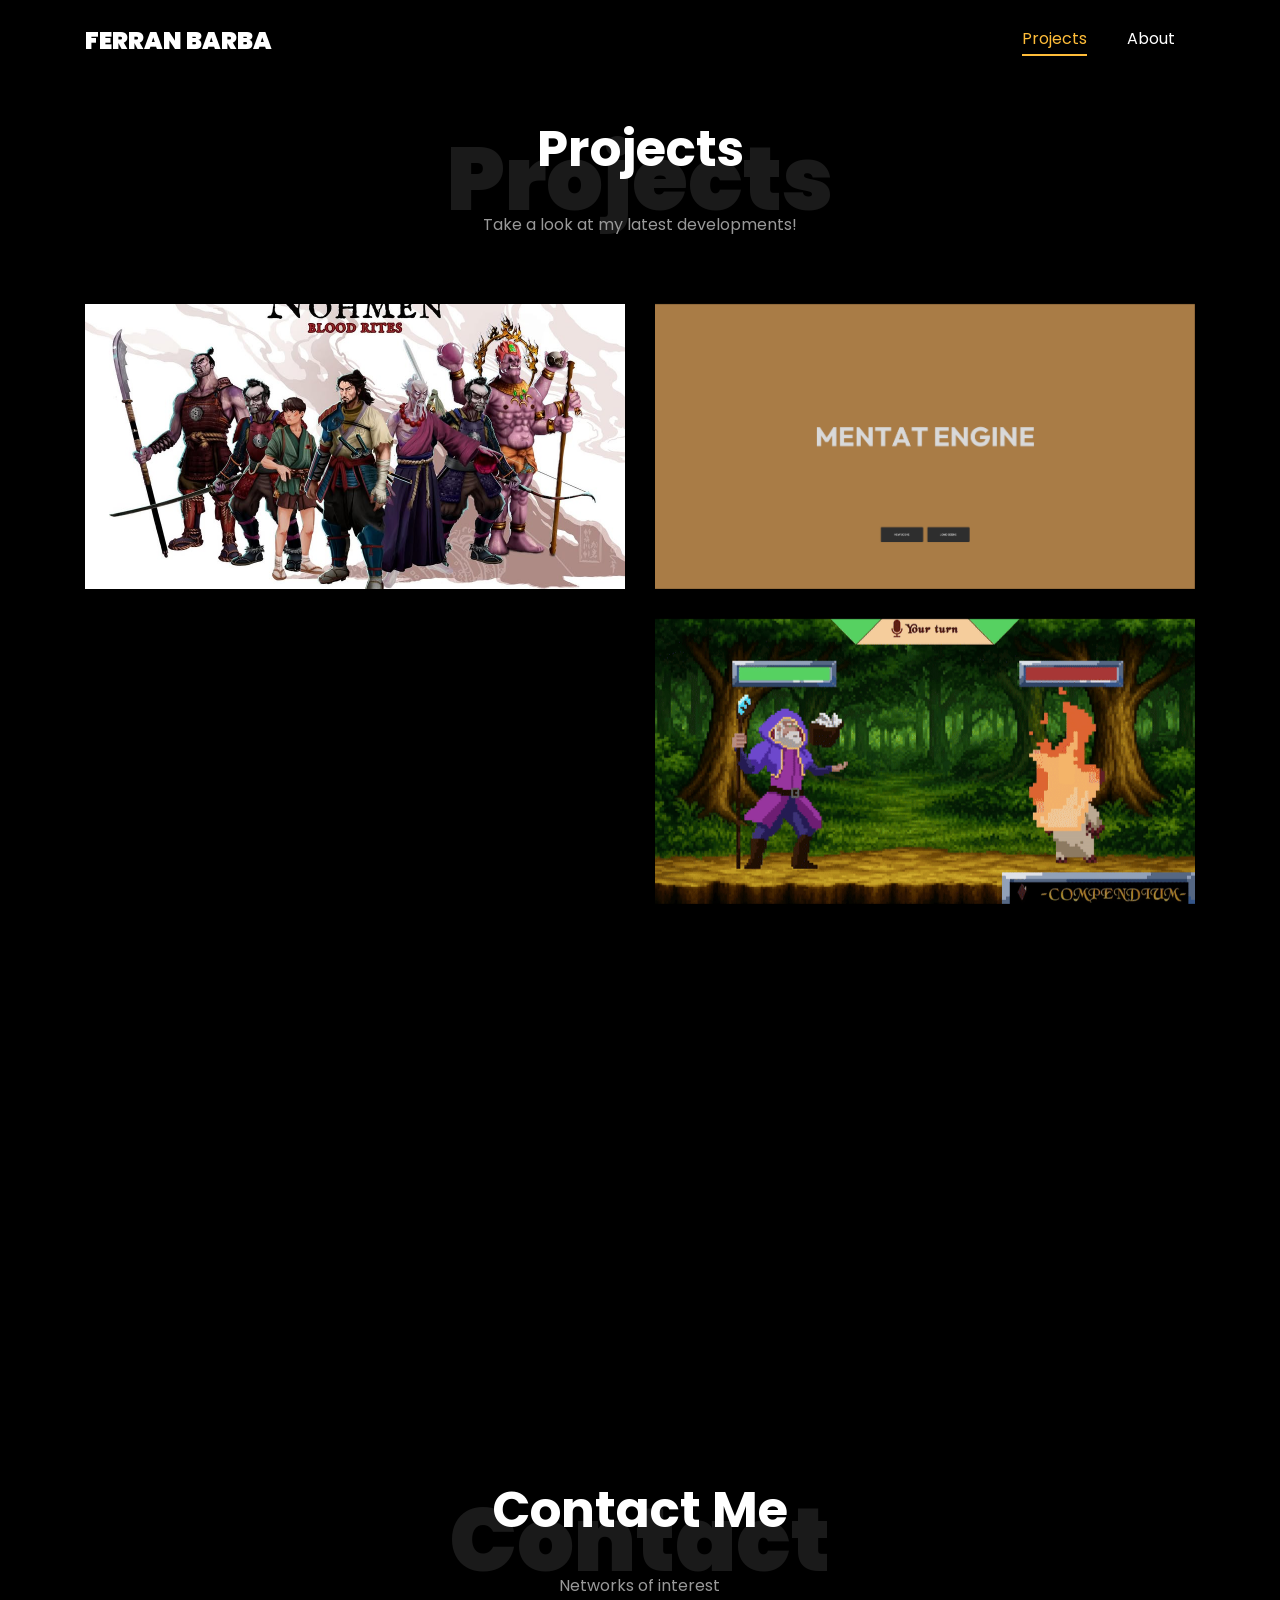
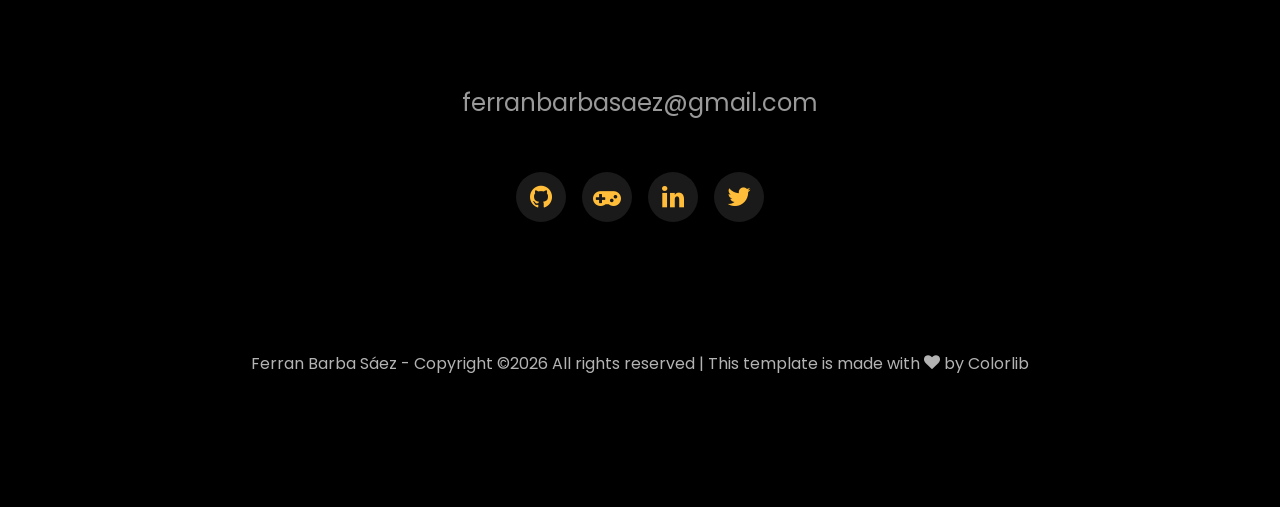
==== index.html @ de41186c "Updates based on feedbackl" ====
<!DOCTYPE html>
<html lang="en">
  <head>
    <title>Ferran Barba Porfolio</title>
    <meta charset="utf-8">
    <meta name="viewport" content="width=device-width, initial-scale=1, shrink-to-fit=no">
    
    <link href="https://fonts.googleapis.com/css?family=Poppins:100,200,300,400,500,600,700,800,900" rel="stylesheet">

    <link rel="stylesheet" href="css/open-iconic-bootstrap.min.css">
    <link rel="stylesheet" href="css/animate.css">
    
    <link rel="stylesheet" href="css/owl.carousel.min.css">
    <link rel="stylesheet" href="css/owl.theme.default.min.css">
    <link rel="stylesheet" href="css/magnific-popup.css">

    <link rel="stylesheet" href="css/aos.css">

    <link rel="stylesheet" href="css/ionicons.min.css">
    
    <link rel="stylesheet" href="css/flaticon.css">
    <link rel="stylesheet" href="css/icomoon.css">
    <link rel="stylesheet" href="css/style.css">
  </head>
  <body data-spy="scroll" data-target=".site-navbar-target" data-offset="300">
	  
	  
    <nav class="navbar navbar-expand-lg navbar-dark ftco_navbar ftco-navbar-light site-navbar-target" id="ftco-navbar">
	    <div class="container">
	      <a class="navbar-brand" href="index.html">Ferran  Barba</a>
	      <button class="navbar-toggler js-fh5co-nav-toggle fh5co-nav-toggle" type="button" data-toggle="collapse" data-target="#ftco-nav" aria-controls="ftco-nav" aria-expanded="false" aria-label="Toggle navigation">
	        <span class="oi oi-menu"></span> Menu
	      </button>

	      <div class="collapse navbar-collapse" id="ftco-nav">
	        <ul class="navbar-nav nav ml-auto">
				<li class="nav-item"><a href="#projects-section" class="nav-link"><span>Projects</span></a></li>
				<li class="nav-item"><a href="about.html" class="nav-link"><span>About</span></a></li>
	        </ul>
	      </div>
	    </div>
	  </nav>

    <section class="ftco-section ftco-project" id="projects-section">
    	<div class="container">
    		<div class="row justify-content-center pb-5">
          <div class="col-md-12 heading-section text-center ftco-animate">
          	<h1 class="big big-2">Projects</h1>
            <h2 class="mb-4">Projects</h2>
            <p>Take a look at my latest developments!</p>
          </div>
        </div>
    		<div class="row">
    			<div class="col-md-6">
    				<div class="project img ftco-animate d-flex justify-content-center align-items-center" style="background-image: url(images/nohmen_1.jpg);">
    					<div class="overlay"></div>
	    				<div class="text text-center p-4">
	    					<h2><a href="#" style="color: #fff; font-size: 48px;" data-toggle="modal" data-target="#modalNohmen">Nohmen:</br> Blood Rites</a></h2>
	    					<span>Action and puzzle game in Unreal Engine 5</span>
							<br>
	    					<span>COMING SOON</span>
	    				</div>
    				</div>
  				</div>
  				<div class="col-md-6">
    				<div class="project img ftco-animate d-flex justify-content-center align-items-center" style="background-image: url(images/me_1.png);">
    					<div class="overlay"></div>
	    				<div class="text text-center p-4">
	    					<h2><a href="#" style="color: #fff; font-size: 48px;" data-toggle="modal" data-target="#modalMentat">MentatEngine</a></h2>
	    					<span>Self-made Engine with OpenGL backend</span>
							<br>
	    					<span>COMING SOON</span>
	    				</div>
    				</div>
  				</div>

    			<div class="col-md-6">
    				<div class="project img ftco-animate d-flex justify-content-center align-items-center" style="background-image: url(images/Railgun_1.gif);">
    					<div class="overlay"></div>
	    				<div class="text text-center p-4">
	    					<h2><a href="#" style="color: #fff; font-size: 48px;" data-toggle="modal" data-target="#modalRailgun">Railgun Defender: Aegis</a></h2>
	    					<span>Bullet Hell meets Tower Defense in Space!</span>
							<br>
	    					<span>PLAY NOW ON ITCH.io</span>
	    				</div>
    				</div>
  				</div>
  				<div class="col-md-6">
    				<div class="project img ftco-animate d-flex justify-content-center align-items-center" style="background-image: url(images/Compendium_1.gif);">
    					<div class="overlay"></div>
	    				<div class="text text-center p-4">
	    					<h2><a href="#" style="color: #fff; font-size: 48px;" data-toggle="modal" data-target="#modalCompendium">Compendium</a></h2>
	    					<span>Use your voice to cast spells and win!</span>
							<br>
	    					<span>PLAY NOW ON ITCH.io</span>
	    				</div>
    				</div>
  				</div>
				<div class="col-md-6">
    				<div class="project img ftco-animate d-flex justify-content-center align-items-center" style="background-image: url(images/jimbo_1.gif);">
    					<div class="overlay"></div>
	    				<div class="text text-center p-4">
	    					<h2><a href="#" style="color: #fff; font-size: 48px;" data-toggle="modal" data-target="#modalJimbo">Jimbo Delta Tower</a></h2>
	    					<span>3D puzzle-platformer where you need to reach peak!</span>
							<br>
	    					<span>DOWNLOAD NOW</span>
	    				</div>
    				</div>
  				</div>
    		</div>
    	</div>


		<!-- NOHMEN BLOOD RITES -->
		<div class="modal fade" id="modalNohmen" tabindex="-1" role="dialog" aria-hidden="true">
			<div class="modal-dialog modal-dialog-centered modal-xl" role="document">
				<div class="modal-content" style="background-color: #1a1a1a; color: #fff; border: 1px solid #333;">
				<div class="modal-header" style="border-bottom: 1px solid #333;">
					<h5 class="modal-title" style="color: #fff;">Nohmen: Blood Rites</h5>
					<button type="button" class="close" data-dismiss="modal" aria-label="Close" style="color: #fff;">
					<span aria-hidden="true">&times;</span>
					</button>
				</div>
				<div class="modal-body">
					<div class="text-center">
						<iframe width="560" height="315" src="https://www.youtube.com/embed/F_aint-4KXc?si=CftLZbUdaMMpxYk-" 
							title="YouTube video player" frameborder="0" allow="accelerometer; autoplay; clipboard-write; 
							encrypted-media; gyroscope; picture-in-picture; web-share" referrerpolicy="strict-origin-when-cross-origin" 
							allowfullscreen>
						</iframe>
					</div>

					<!-- Contenido personalizado del proyecto -->
					<p>Aquí puedes escribir la descripción detallada de tu proyecto.</p>
					<ul>
					<li><strong>Tecnologías:</strong> Unity, C#, Blender</li>
					<li><strong>Duración:</strong> 2 semanas</li>
					</ul>
				</div>
				<div class="modal-footer" style="border-top: 1px solid #333;">
					<a href="#" target="_blank" class="btn btn-primary">Coming to Steam soon!</a>
					<!-- <button type="button" class="btn btn-secondary" data-dismiss="modal">Close</button> -->
				</div>
				</div>
			</div>
		</div>
		<!-- MENTAT ENGINE -->
		<div class="modal fade" id="modalMentat" tabindex="-1" role="dialog" aria-hidden="true">
			<div class="modal-dialog modal-dialog-centered modal-xl" role="document">
				<div class="modal-content" style="background-color: #1a1a1a; color: #fff; border: 1px solid #333;">
				<div class="modal-header" style="border-bottom: 1px solid #333;">
					<h5 class="modal-title" style="color: #fff;">Mentat Engine</h5>
					<button type="button" class="close" data-dismiss="modal" aria-label="Close" style="color: #fff;">
					<span aria-hidden="true">&times;</span>
					</button>
				</div>
				<div class="modal-body">

					<!-- Contenido personalizado del proyecto -->
					<p>Aquí puedes escribir la descripción detallada de tu proyecto.</p>
					<ul>
					<li><strong>Tecnologías:</strong> Unity, C#, Blender</li>
					<li><strong>Duración:</strong> 2 semanas</li>
					</ul>
				</div>
				<div class="modal-footer" style="border-top: 1px solid #333;">
					<a href="https://sergi-sirvent.itch.io/railgun-defender-aegis" target="_blank" class="btn btn-primary">Check GitHub</a>
					<!-- <button type="button" class="btn btn-secondary" data-dismiss="modal">Close</button> -->
				</div>
				</div>
			</div>
		</div>
		<!-- RAILGUN DEFENDER -->
		<div class="modal fade" id="modalRailgun" tabindex="-1" role="dialog" aria-hidden="true">
			<div class="modal-dialog modal-dialog-centered modal-xl" role="document">
				<div class="modal-content" style="background-color: #1a1a1a; color: #fff; border: 1px solid #333;">
				<div class="modal-header" style="border-bottom: 1px solid #333;">
					<h5 class="modal-title" style="color: #fff;">Railgun Defender: Aegis</h5>
					<button type="button" class="close" data-dismiss="modal" aria-label="Close" style="color: #fff;">
					<span aria-hidden="true">&times;</span>
					</button>
				</div>
				<div class="modal-body">
					<div class="text-center">
						<iframe width="560" height="315" src="https://www.youtube.com/embed/Iy9fGn4GNnU?si=c73GkHsDfyzvziox" 	
							title="YouTube video player" frameborder="0" allow="accelerometer; autoplay; clipboard-write; encrypted-media; 
							gyroscope; picture-in-picture; web-share" referrerpolicy="strict-origin-when-cross-origin" allowfullscreen>
						</iframe>
					</div>

					<img src="images/Railgun_1.gif" class="img-fluid rounded mb-3" alt="Gameplay GIF">

					<!-- Contenido personalizado del proyecto -->
					<p>Aquí puedes escribir la descripción detallada de tu proyecto.</p>
					<ul>
					<li><strong>Tecnologías:</strong> Unity, C#, Blender</li>
					<li><strong>Duración:</strong> 2 semanas</li>
					</ul>
				</div>
				<div class="modal-footer" style="border-top: 1px solid #333;">
					<a href="https://sergi-sirvent.itch.io/railgun-defender-aegis" target="_blank" class="btn btn-primary">Play on Itch.io</a>
					<!-- <button type="button" class="btn btn-secondary" data-dismiss="modal">Close</button> -->
				</div>
				</div>
			</div>
		</div>
		<!-- COMPENDIUM -->
		<div class="modal fade" id="modalCompendium" tabindex="-1" role="dialog" aria-hidden="true">
			<div class="modal-dialog modal-dialog-centered modal-xl" role="document">
				<div class="modal-content" style="background-color: #1a1a1a; color: #fff; border: 1px solid #333;">
				<div class="modal-header" style="border-bottom: 1px solid #333;">
					<h5 class="modal-title" style="color: #fff;">Compendium</h5>
					<button type="button" class="close" data-dismiss="modal" aria-label="Close" style="color: #fff;">
					<span aria-hidden="true">&times;</span>
					</button>
				</div>
				<div class="modal-body">
					<div class="text-center">
						<iframe width="560" height="315" src="https://www.youtube.com/embed/HF_zXyg-NE0?si=FiIAxdqlQV7be3ra" 
							title="YouTube video player" frameborder="0" allow="accelerometer; autoplay; clipboard-write; 		
							encrypted-media; gyroscope; picture-in-picture; web-share" referrerpolicy="strict-origin-when-cross-origin" 
							allowfullscreen>
						</iframe>
					</div>
					
					<!-- Contenido personalizado del proyecto -->
					<p>Aquí puedes escribir la descripción detallada de tu proyecto.</p>
					<ul>
					<li><strong>Tecnologías:</strong> Unity, C#, Blender</li>
					<li><strong>Duración:</strong> 2 semanas</li>
					</ul>
				</div>
				<div class="modal-footer" style="border-top: 1px solid #333;">
					<a href="https://ferran-44.itch.io/compendium" target="_blank" class="btn btn-primary">Play on Itch.io</a>
					<!-- <button type="button" class="btn btn-secondary" data-dismiss="modal">Close</button> -->
				</div>
				</div>
			</div>
		</div>
		<!-- JIMBO DELTA TOWER -->
		<div class="modal fade" id="modalJimbo" tabindex="-1" role="dialog" aria-hidden="true">
			<div class="modal-dialog modal-dialog-centered modal-xl" role="document">
				<div class="modal-content" style="background-color: #1a1a1a; color: #fff; border: 1px solid #333;">
				<div class="modal-header" style="border-bottom: 1px solid #333;">
					<h5 class="modal-title" style="color: #fff;">Jimbo Delta Tower</h5>
					<button type="button" class="close" data-dismiss="modal" aria-label="Close" style="color: #fff;">
					<span aria-hidden="true">&times;</span>
					</button>
				</div>
				<div class="modal-body">
					<div class="text-center">
						<iframe width="560" height="315" src="https://www.youtube.com/embed/p97agygJIR0?si=9CmVBWNDOGbogyFs" 
							title="YouTube video player" frameborder="0" allow="accelerometer; autoplay; clipboard-write; 
							encrypted-media; gyroscope; picture-in-picture; web-share" referrerpolicy="strict-origin-when-cross-origin" 
							allowfullscreen>
						</iframe>
					</div>

					<!-- Contenido personalizado del proyecto -->
					<p>Aquí puedes escribir la descripción detallada de tu proyecto.</p>
					<ul>
					<li><strong>Tecnologías:</strong> Unity, C#, Blender</li>
					<li><strong>Duración:</strong> 2 semanas</li>
					</ul>
				</div>
				<div class="modal-footer" style="border-top: 1px solid #333;">
					<a href="https://sergi-sirvent.itch.io/jimbo-delta-tower" target="_blank" class="btn btn-primary">Download Now</a>
					<!-- <button type="button" class="btn btn-secondary" data-dismiss="modal">Close</button> -->
				</div>
				</div>
			</div>
		</div>
		<!-- NONE YET -->
		<div class="modal fade" id="modalRailgun" tabindex="-1" role="dialog" aria-hidden="true">
			<div class="modal-dialog modal-dialog-centered modal-xl" role="document">
				<div class="modal-content" style="background-color: #1a1a1a; color: #fff; border: 1px solid #333;">
				<div class="modal-header" style="border-bottom: 1px solid #333;">
					<h5 class="modal-title" style="color: #fff;">Railgun Defender: Aegis</h5>
					<button type="button" class="close" data-dismiss="modal" aria-label="Close" style="color: #fff;">
					<span aria-hidden="true">&times;</span>
					</button>
				</div>
				<div class="modal-body">
					 <div class="embed-responsive embed-responsive-16by9 rounded">
						<iframe class="embed-responsive-item" src="https://www.youtube.com/watch?v=Iy9fGn4GNnU" allowfullscreen></iframe>
					</div>

					<img src="images/Railgun_1.gif" class="img-fluid rounded mb-3" alt="Gameplay GIF">

					<!-- Contenido personalizado del proyecto -->
					<p>Aquí puedes escribir la descripción detallada de tu proyecto.</p>
					<ul>
					<li><strong>Tecnologías:</strong> Unity, C#, Blender</li>
					<li><strong>Duración:</strong> 2 semanas</li>
					</ul>
				</div>
				<div class="modal-footer" style="border-top: 1px solid #333;">
					<a href="https://sergi-sirvent.itch.io/railgun-defender-aegis" target="_blank" class="btn btn-primary">Play on Itch.io</a>
					<!-- <button type="button" class="btn btn-secondary" data-dismiss="modal">Close</button> -->
				</div>
				</div>
			</div>
		</div>
    </section>


    <section class="ftco-section contact-section ftco-no-pb" id="contact-section">
      <div class="container">
      	<div class="row justify-content-center mb-5 pb-3">
          <div class="col-md-7 heading-section text-center ftco-animate">
            <h1 class="big big-2">Contact</h1>
            <h2 class="mb-4">Contact Me</h2>
            <p>Networks of interest</p>
          </div>
        </div>
		<div class="row d-flex justify-content-center">
			<a style="font-size: 1.5rem;">ferranbarbasaez@gmail.com</a>
			<ul class="ftco-footer-social list-unstyled d-flex justify-content-center mt-5" style="width: 100%; padding: 0;">
				<li class="ftco-animate mx-2"><a href="https://github.com/ferranbarba" target="_blank"><span class="icon-github"></span></a></li>
				<li class="ftco-animate mx-2"><a href="https://ferran-44.itch.io/" target="_blank"><span class="icon-gamepad"></span></a></li>
				<li class="ftco-animate mx-2"><a href="https://www.linkedin.com/in/ferran-barba/" target="_blank"><span class="icon-linkedin"></span></a></li>
				<li class="ftco-animate mx-2"><a href="https://www.twitter.com/ferran_44" target="_blank"><span class="icon-twitter"></span></a></li>
			</ul>
		</div>
	</section>
		

    <footer class="ftco-footer ftco-section">
      <div class="container">
        <div class="row">
			<div class="col-md-12 text-center">
            <p><!-- Link back to Colorlib can't be removed. Template is licensed under CC BY 3.0. -->
  			Ferran Barba Sáez - Copyright &copy;<script>document.write(new Date().getFullYear());</script> All rights reserved | This template is made with <i class="icon-heart color-danger" aria-hidden="true"></i> by <a href="https://colorlib.com" target="_blank">Colorlib</a>
  			<!-- Link back to Colorlib can't be removed. Template is licensed under CC BY 3.0. --></p>
          </div>
        </div>
      </div>
    </footer>
    
  

  <!-- loader -->
  <div id="ftco-loader" class="show fullscreen"><svg class="circular" width="48px" height="48px"><circle class="path-bg" cx="24" cy="24" r="22" fill="none" stroke-width="4" stroke="#eeeeee"/><circle class="path" cx="24" cy="24" r="22" fill="none" stroke-width="4" stroke-miterlimit="10" stroke="#F96D00"/></svg></div>


  <script src="js/jquery.min.js"></script>
  <script src="js/jquery-migrate-3.0.1.min.js"></script>
  <script src="js/popper.min.js"></script>
  <script src="js/bootstrap.min.js"></script>
  <script src="js/jquery.easing.1.3.js"></script>
  <script src="js/jquery.waypoints.min.js"></script>
  <script src="js/jquery.stellar.min.js"></script>
  <script src="js/owl.carousel.min.js"></script>
  <script src="js/jquery.magnific-popup.min.js"></script>
  <script src="js/aos.js"></script>
  <script src="js/jquery.animateNumber.min.js"></script>
  <script src="js/scrollax.min.js"></script>
  
  <script src="js/main.js"></script>
    
  </body>
</html>
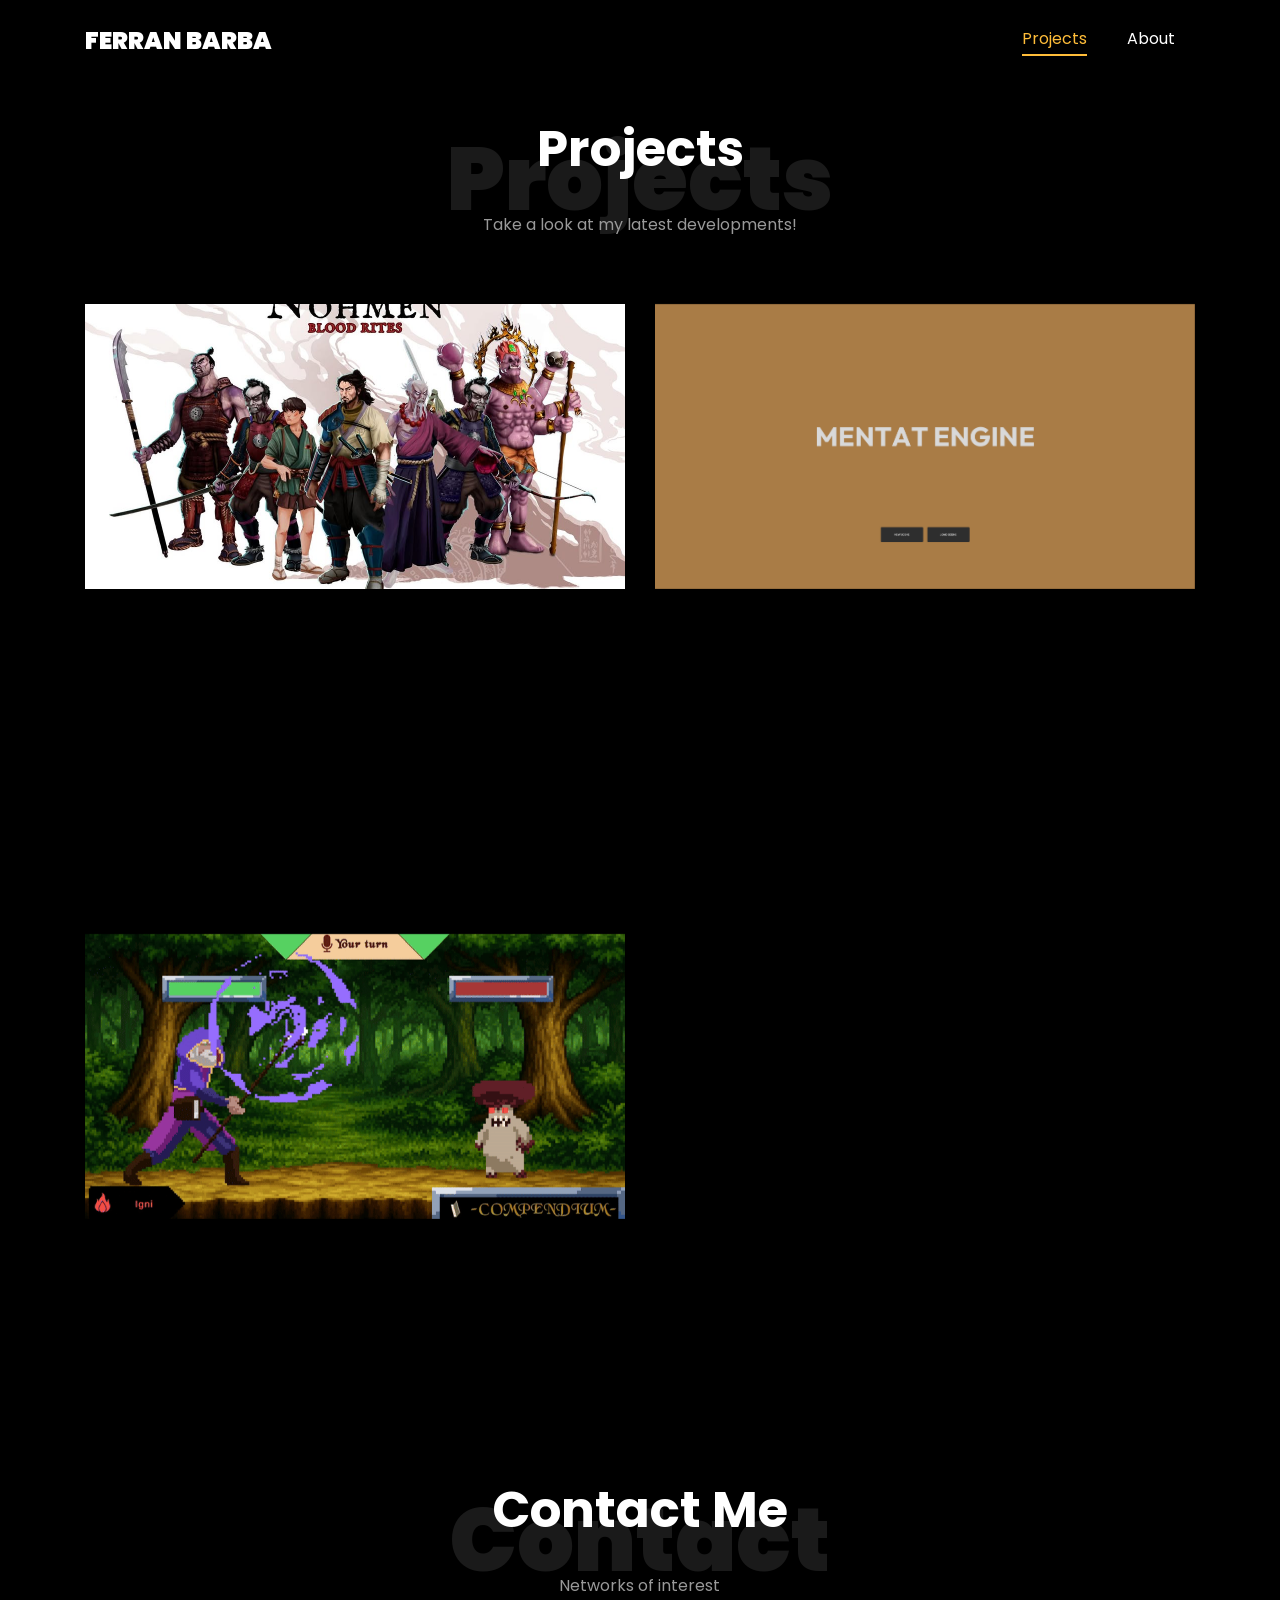
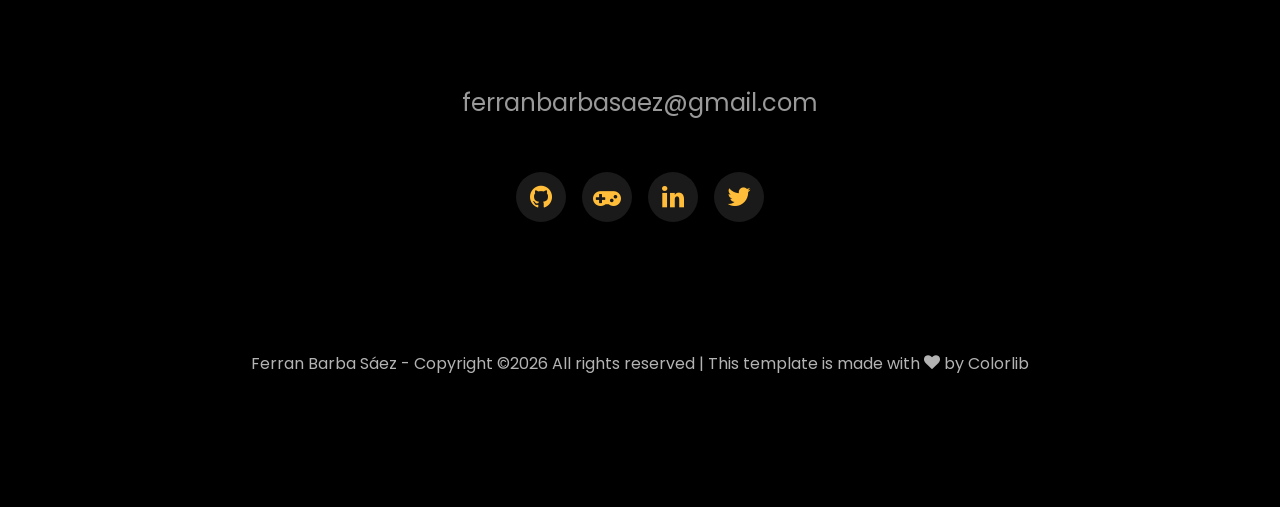
==== commit fd6eb12f: "Update" ====
--- a/index.html
+++ b/index.html
@@ -69,11 +69,21 @@
 	    					<h2><a href="#" style="color: #fff; font-size: 48px;" data-toggle="modal" data-target="#modalMentat">MentatEngine</a></h2>
 	    					<span>Self-made Engine with OpenGL backend</span>
 							<br>
-	    					<span>COMING SOON</span>
+	    					<span>Try Now!</span>
 	    				</div>
     				</div>
   				</div>
-
+				<div class="col-md-6">
+    				<div class="project img ftco-animate d-flex justify-content-center align-items-center" style="background-image: url(images/Railgun_1.gif);">
+    					<div class="overlay"></div>
+	    				<div class="text text-center p-4">
+	    					<h2><a href="#" style="color: #fff; font-size: 48px;" data-toggle="modal" data-target="#modalYuki">Yuki No Kazan</a></h2>
+	    					<span>Graphic Pipeline Reimplementation with OpenGL</span>
+							<br>
+	    					<span>Try Now!</span>
+	    				</div>
+    				</div>
+  				</div>
     			<div class="col-md-6">
     				<div class="project img ftco-animate d-flex justify-content-center align-items-center" style="background-image: url(images/Railgun_1.gif);">
     					<div class="overlay"></div>
@@ -121,14 +131,142 @@
 					<span aria-hidden="true">&times;</span>
 					</button>
 				</div>
-				<div class="modal-body">
-					<div class="text-center">
-						<iframe width="560" height="315" src="https://www.youtube.com/embed/F_aint-4KXc?si=CftLZbUdaMMpxYk-" 
+				<div class="modal-body d-flex flex-wrap">
+					<div class="col-md-7">
+						<iframe width="600" height="380" src="https://www.youtube.com/embed/F_aint-4KXc?si=CftLZbUdaMMpxYk-" 
 							title="YouTube video player" frameborder="0" allow="accelerometer; autoplay; clipboard-write; 
 							encrypted-media; gyroscope; picture-in-picture; web-share" referrerpolicy="strict-origin-when-cross-origin" 
 							allowfullscreen>
 						</iframe>
 					</div>
+					<div class="col-md-5">
+						<h3>Project Information</h3>
+						<p>Full Unreal Engine 5 game development with programming, art and design teams, aiming to release it to steam in June/July 2026.</p>
+						<h3>Details</h3>
+						<ul>
+							<li><strong>Category:</strong> Unreal Engine 5</li>
+							<li><strong>Developers:</strong> Blood Rites Studio</li>
+							<li><strong>Role:</strong> UI and Gameplay Programmer</li>
+						</ul>
+					</div>
+
+					<!-- Contenido personalizado del proyecto -->
+					<h3>What I Did</h3>
+					<ul>
+						<li><strong>UI:</strong> Design and code of the entirety of the UI in the game using CommonUI Plugin.</li>
+						<li><strong>Gameplay:</strong> Minor developments and fixings in gameplay features to be able to use them in the UI.
+								InventoryComponent, SaveGameManager or InteractableComponent are some of them.</li>
+					</ul>
+				</div>
+				<div class="modal-footer" style="border-top: 1px solid #333;">
+					<a href="#" target="_blank" class="btn btn-primary">Coming to Steam soon!</a>
+					<!-- <button type="button" class="btn btn-secondary" data-dismiss="modal">Close</button> -->
+				</div>
+				</div>
+			</div>
+		</div>
+		<!-- MENTAT ENGINE -->
+		<div class="modal fade" id="modalMentat" tabindex="-1" role="dialog" aria-hidden="true">
+			<div class="modal-dialog modal-dialog-centered modal-xl" role="document">
+				<div class="modal-content" style="background-color: #1a1a1a; color: #fff; border: 1px solid #333;">
+				<div class="modal-header" style="border-bottom: 1px solid #333;">
+					<h5 class="modal-title" style="color: #fff;">Mentat Engine</h5>
+					<button type="button" class="close" data-dismiss="modal" aria-label="Close" style="color: #fff;">
+					<span aria-hidden="true">&times;</span>
+					</button>
+				</div>
+				<div class="modal-body d-flex flex-wrap">
+					<div class="col-md-7">
+						<iframe width="600" height="380" src="https://www.youtube.com/embed/rZKPXoWKgLY?si=sfxKxjtnPWqaUXBY" 
+							title="YouTube video player" frameborder="0" allow="accelerometer; autoplay; clipboard-write; 
+							encrypted-media; gyroscope; picture-in-picture; web-share" referrerpolicy="strict-origin-when-cross-origin" 
+							allowfullscreen>
+						</iframe>
+					</div>
+					<div class="col-md-5">
+						<h3>Project Information</h3>
+						<p>Game engine made from scratch using C++ and OpenGL backend, with a compatibility layer to add Vulkan in the future.</p>
+						<h3>Details</h3>
+						<ul>
+							<li><strong>Category:</strong> Core and Graphics Programming</li>
+							<li><strong>Developers:</strong> Ferran Barba and Sergi Sirvent</li>
+						</ul>
+					</div>
+
+					<div class="col-md-12">
+						<h3>Current Features</h3>
+					</div>
+					
+					<div class="col-md-6">
+						<ul>
+							<li>Entity Component System</li>
+							<li>Input System</li>
+							<li>Job System</li>
+							<li>Scripting in Lua with Start and Update functions working</li>
+							<li>Frustrum Culling working with Octrees</li>
+							<li>Abstraction of OpenGL basic Objects (such as Shader, Buffer or Program)</li>
+							<li>Four diferent rendering pipelines: Forward, Shadow Map, Deferred and PBR</li>
+							<li>Mesh and Texture Streaming with LODs and MipMaps generation</li>
+						</ul>
+					</div>
+					<div class="col-md-6">
+						<ul>
+							<li>Memory Budget system working automatic or by distance (customizable)</li>
+							<li>Save/Load of Scene using XML</li>
+							<li>File Explorer in with Drag and Drop for meshes, textures and scripts</li>
+							<li>Entity hierarchy with Drag and Drop to add or remove childs</li>
+							<li>Complete customized UI with ImGui Docker</li>
+							<li>Dynamic addition of entities and components</li>
+							<li>UI Gizmos for easy development</li>
+							<li>Port to Android</li>
+						</ul>
+					</div>
+
+					<div class="col-md-6">
+						<h3>Future Features</h3>
+							<ul>
+								<li>Vulkan Backend</li>
+							</ul>
+					</div>
+				</div>
+				<div class="modal-footer" style="border-top: 1px solid #333;">
+					<a href="https://sergi-sirvent.itch.io/railgun-defender-aegis" target="_blank" class="btn btn-primary">Check GitHub</a>
+					<!-- <button type="button" class="btn btn-secondary" data-dismiss="modal">Close</button> -->
+				</div>
+				</div>
+			</div>
+		</div>
+		<!-- YUKI NO KAZAN -->
+		<div class="modal fade" id="modalYuki" tabindex="-1" role="dialog" aria-hidden="true">
+			<div class="modal-dialog modal-dialog-centered modal-xl" role="document">
+				<div class="modal-content" style="background-color: #1a1a1a; color: #fff; border: 1px solid #333;">
+				<div class="modal-header" style="border-bottom: 1px solid #333;">
+					<h5 class="modal-title" style="color: #fff;">Yuki No Kazan</h5>
+					<button type="button" class="close" data-dismiss="modal" aria-label="Close" style="color: #fff;">
+					<span aria-hidden="true">&times;</span>
+					</button>
+				</div>
+				<div class="modal-body d-flex flex-wrap">
+					<div class="col-md-7">
+						<iframe width="600" height="380" src="https://www.youtube.com/embed/Iy9fGn4GNnU?si=c73GkHsDfyzvziox" 
+							title="YouTube video player" frameborder="0" allow="accelerometer; autoplay; clipboard-write; 
+							encrypted-media; gyroscope; picture-in-picture; web-share" referrerpolicy="strict-origin-when-cross-origin" 
+							allowfullscreen>
+						</iframe>
+					</div>
+					<div class="col-md-5">
+						<h3>Project Information</h3>
+						<p>Full Unreal Engine 5 game development with programming, art and design teams, aiming to release it to steam in June/July 2026.</p>
+						<h3>My Contribution</h3>
+						<ul>
+							<li><strong>UI:</strong> Design and code of the entirety of the UI in the game using CommonUI Plugin.</li>
+							<li><strong>Gameplay:</strong> Minor developments and fixings in gameplay features to be able to use them in the UI.
+								 InventoryComponent, SaveGameManager or InteractableComponent are some of them.</li>
+						</ul>
+					</div>
+
+
+					<img src="images/Railgun_1.gif" class="img-fluid rounded mb-3" alt="Gameplay GIF">
 
 					<!-- Contenido personalizado del proyecto -->
 					<p>Aquí puedes escribir la descripción detallada de tu proyecto.</p>
@@ -138,23 +276,43 @@
 					</ul>
 				</div>
 				<div class="modal-footer" style="border-top: 1px solid #333;">
-					<a href="#" target="_blank" class="btn btn-primary">Coming to Steam soon!</a>
-					<!-- <button type="button" class="btn btn-secondary" data-dismiss="modal">Close</button> -->
-				</div>
-				</div>
-			</div>
-		</div>
-		<!-- MENTAT ENGINE -->
-		<div class="modal fade" id="modalMentat" tabindex="-1" role="dialog" aria-hidden="true">
-			<div class="modal-dialog modal-dialog-centered modal-xl" role="document">
-				<div class="modal-content" style="background-color: #1a1a1a; color: #fff; border: 1px solid #333;">
-				<div class="modal-header" style="border-bottom: 1px solid #333;">
-					<h5 class="modal-title" style="color: #fff;">Mentat Engine</h5>
-					<button type="button" class="close" data-dismiss="modal" aria-label="Close" style="color: #fff;">
-					<span aria-hidden="true">&times;</span>
-					</button>
-				</div>
-				<div class="modal-body">
+					<a href="https://sergi-sirvent.itch.io/railgun-defender-aegis" target="_blank" class="btn btn-primary">Play on Itch.io</a>
+					<!-- <button type="button" class="btn btn-secondary" data-dismiss="modal">Close</button> -->
+				</div>
+				</div>
+			</div>
+		</div>
+		<!-- RAILGUN DEFENDER -->
+		<div class="modal fade" id="modalRailgun" tabindex="-1" role="dialog" aria-hidden="true">
+			<div class="modal-dialog modal-dialog-centered modal-xl" role="document">
+				<div class="modal-content" style="background-color: #1a1a1a; color: #fff; border: 1px solid #333;">
+				<div class="modal-header" style="border-bottom: 1px solid #333;">
+					<h5 class="modal-title" style="color: #fff;">Railgun Defender: Aegis</h5>
+					<button type="button" class="close" data-dismiss="modal" aria-label="Close" style="color: #fff;">
+					<span aria-hidden="true">&times;</span>
+					</button>
+				</div>
+				<div class="modal-body d-flex flex-wrap">
+					<div class="col-md-7">
+						<iframe width="600" height="380" src="https://www.youtube.com/embed/Iy9fGn4GNnU?si=c73GkHsDfyzvziox" 
+							title="YouTube video player" frameborder="0" allow="accelerometer; autoplay; clipboard-write; 
+							encrypted-media; gyroscope; picture-in-picture; web-share" referrerpolicy="strict-origin-when-cross-origin" 
+							allowfullscreen>
+						</iframe>
+					</div>
+					<div class="col-md-5">
+						<h3>Project Information</h3>
+						<p>Full Unreal Engine 5 game development with programming, art and design teams, aiming to release it to steam in June/July 2026.</p>
+						<h3>My Contribution</h3>
+						<ul>
+							<li><strong>UI:</strong> Design and code of the entirety of the UI in the game using CommonUI Plugin.</li>
+							<li><strong>Gameplay:</strong> Minor developments and fixings in gameplay features to be able to use them in the UI.
+								 InventoryComponent, SaveGameManager or InteractableComponent are some of them.</li>
+						</ul>
+					</div>
+
+
+					<img src="images/Railgun_1.gif" class="img-fluid rounded mb-3" alt="Gameplay GIF">
 
 					<!-- Contenido personalizado del proyecto -->
 					<p>Aquí puedes escribir la descripción detallada de tu proyecto.</p>
@@ -164,31 +322,40 @@
 					</ul>
 				</div>
 				<div class="modal-footer" style="border-top: 1px solid #333;">
-					<a href="https://sergi-sirvent.itch.io/railgun-defender-aegis" target="_blank" class="btn btn-primary">Check GitHub</a>
-					<!-- <button type="button" class="btn btn-secondary" data-dismiss="modal">Close</button> -->
-				</div>
-				</div>
-			</div>
-		</div>
-		<!-- RAILGUN DEFENDER -->
-		<div class="modal fade" id="modalRailgun" tabindex="-1" role="dialog" aria-hidden="true">
-			<div class="modal-dialog modal-dialog-centered modal-xl" role="document">
-				<div class="modal-content" style="background-color: #1a1a1a; color: #fff; border: 1px solid #333;">
-				<div class="modal-header" style="border-bottom: 1px solid #333;">
-					<h5 class="modal-title" style="color: #fff;">Railgun Defender: Aegis</h5>
-					<button type="button" class="close" data-dismiss="modal" aria-label="Close" style="color: #fff;">
-					<span aria-hidden="true">&times;</span>
-					</button>
-				</div>
-				<div class="modal-body">
-					<div class="text-center">
-						<iframe width="560" height="315" src="https://www.youtube.com/embed/Iy9fGn4GNnU?si=c73GkHsDfyzvziox" 	
-							title="YouTube video player" frameborder="0" allow="accelerometer; autoplay; clipboard-write; encrypted-media; 
-							gyroscope; picture-in-picture; web-share" referrerpolicy="strict-origin-when-cross-origin" allowfullscreen>
+					<a href="https://sergi-sirvent.itch.io/railgun-defender-aegis" target="_blank" class="btn btn-primary">Play on Itch.io</a>
+					<!-- <button type="button" class="btn btn-secondary" data-dismiss="modal">Close</button> -->
+				</div>
+				</div>
+			</div>
+		</div>
+		<!-- COMPENDIUM -->
+		<div class="modal fade" id="modalCompendium" tabindex="-1" role="dialog" aria-hidden="true">
+			<div class="modal-dialog modal-dialog-centered modal-xl" role="document">
+				<div class="modal-content" style="background-color: #1a1a1a; color: #fff; border: 1px solid #333;">
+				<div class="modal-header" style="border-bottom: 1px solid #333;">
+					<h5 class="modal-title" style="color: #fff;">Compendium</h5>
+					<button type="button" class="close" data-dismiss="modal" aria-label="Close" style="color: #fff;">
+					<span aria-hidden="true">&times;</span>
+					</button>
+				</div>
+				<div class="modal-body d-flex flex-wrap">
+					<div class="col-md-7">
+						<iframe width="600" height="380" src="https://www.youtube.com/embed/HF_zXyg-NE0?si=FiIAxdqlQV7be3ra" 
+							title="YouTube video player" frameborder="0" allow="accelerometer; autoplay; clipboard-write; 
+							encrypted-media; gyroscope; picture-in-picture; web-share" referrerpolicy="strict-origin-when-cross-origin" 
+							allowfullscreen>
 						</iframe>
 					</div>
-
-					<img src="images/Railgun_1.gif" class="img-fluid rounded mb-3" alt="Gameplay GIF">
+					<div class="col-md-5">
+						<h3>Project Information</h3>
+						<p>Full Unreal Engine 5 game development with programming, art and design teams, aiming to release it to steam in June/July 2026.</p>
+						<h3>My Contribution</h3>
+						<ul>
+							<li><strong>UI:</strong> Design and code of the entirety of the UI in the game using CommonUI Plugin.</li>
+							<li><strong>Gameplay:</strong> Minor developments and fixings in gameplay features to be able to use them in the UI.
+								 InventoryComponent, SaveGameManager or InteractableComponent are some of them.</li>
+						</ul>
+					</div>
 
 					<!-- Contenido personalizado del proyecto -->
 					<p>Aquí puedes escribir la descripción detallada de tu proyecto.</p>
@@ -198,39 +365,6 @@
 					</ul>
 				</div>
 				<div class="modal-footer" style="border-top: 1px solid #333;">
-					<a href="https://sergi-sirvent.itch.io/railgun-defender-aegis" target="_blank" class="btn btn-primary">Play on Itch.io</a>
-					<!-- <button type="button" class="btn btn-secondary" data-dismiss="modal">Close</button> -->
-				</div>
-				</div>
-			</div>
-		</div>
-		<!-- COMPENDIUM -->
-		<div class="modal fade" id="modalCompendium" tabindex="-1" role="dialog" aria-hidden="true">
-			<div class="modal-dialog modal-dialog-centered modal-xl" role="document">
-				<div class="modal-content" style="background-color: #1a1a1a; color: #fff; border: 1px solid #333;">
-				<div class="modal-header" style="border-bottom: 1px solid #333;">
-					<h5 class="modal-title" style="color: #fff;">Compendium</h5>
-					<button type="button" class="close" data-dismiss="modal" aria-label="Close" style="color: #fff;">
-					<span aria-hidden="true">&times;</span>
-					</button>
-				</div>
-				<div class="modal-body">
-					<div class="text-center">
-						<iframe width="560" height="315" src="https://www.youtube.com/embed/HF_zXyg-NE0?si=FiIAxdqlQV7be3ra" 
-							title="YouTube video player" frameborder="0" allow="accelerometer; autoplay; clipboard-write; 		
-							encrypted-media; gyroscope; picture-in-picture; web-share" referrerpolicy="strict-origin-when-cross-origin" 
-							allowfullscreen>
-						</iframe>
-					</div>
-					
-					<!-- Contenido personalizado del proyecto -->
-					<p>Aquí puedes escribir la descripción detallada de tu proyecto.</p>
-					<ul>
-					<li><strong>Tecnologías:</strong> Unity, C#, Blender</li>
-					<li><strong>Duración:</strong> 2 semanas</li>
-					</ul>
-				</div>
-				<div class="modal-footer" style="border-top: 1px solid #333;">
 					<a href="https://ferran-44.itch.io/compendium" target="_blank" class="btn btn-primary">Play on Itch.io</a>
 					<!-- <button type="button" class="btn btn-secondary" data-dismiss="modal">Close</button> -->
 				</div>
@@ -247,13 +381,23 @@
 					<span aria-hidden="true">&times;</span>
 					</button>
 				</div>
-				<div class="modal-body">
-					<div class="text-center">
-						<iframe width="560" height="315" src="https://www.youtube.com/embed/p97agygJIR0?si=9CmVBWNDOGbogyFs" 
+				<div class="modal-body d-flex flex-wrap">
+					<div class="col-md-7">
+						<iframe width="600" height="380" src="https://www.youtube.com/embed/p97agygJIR0?si=9CmVBWNDOGbogyFs" 
 							title="YouTube video player" frameborder="0" allow="accelerometer; autoplay; clipboard-write; 
 							encrypted-media; gyroscope; picture-in-picture; web-share" referrerpolicy="strict-origin-when-cross-origin" 
 							allowfullscreen>
 						</iframe>
+					</div>
+					<div class="col-md-5">
+						<h3>Project Information</h3>
+						<p>Full Unreal Engine 5 game development with programming, art and design teams, aiming to release it to steam in June/July 2026.</p>
+						<h3>My Contribution</h3>
+						<ul>
+							<li><strong>UI:</strong> Design and code of the entirety of the UI in the game using CommonUI Plugin.</li>
+							<li><strong>Gameplay:</strong> Minor developments and fixings in gameplay features to be able to use them in the UI.
+								 InventoryComponent, SaveGameManager or InteractableComponent are some of them.</li>
+						</ul>
 					</div>
 
 					<!-- Contenido personalizado del proyecto -->
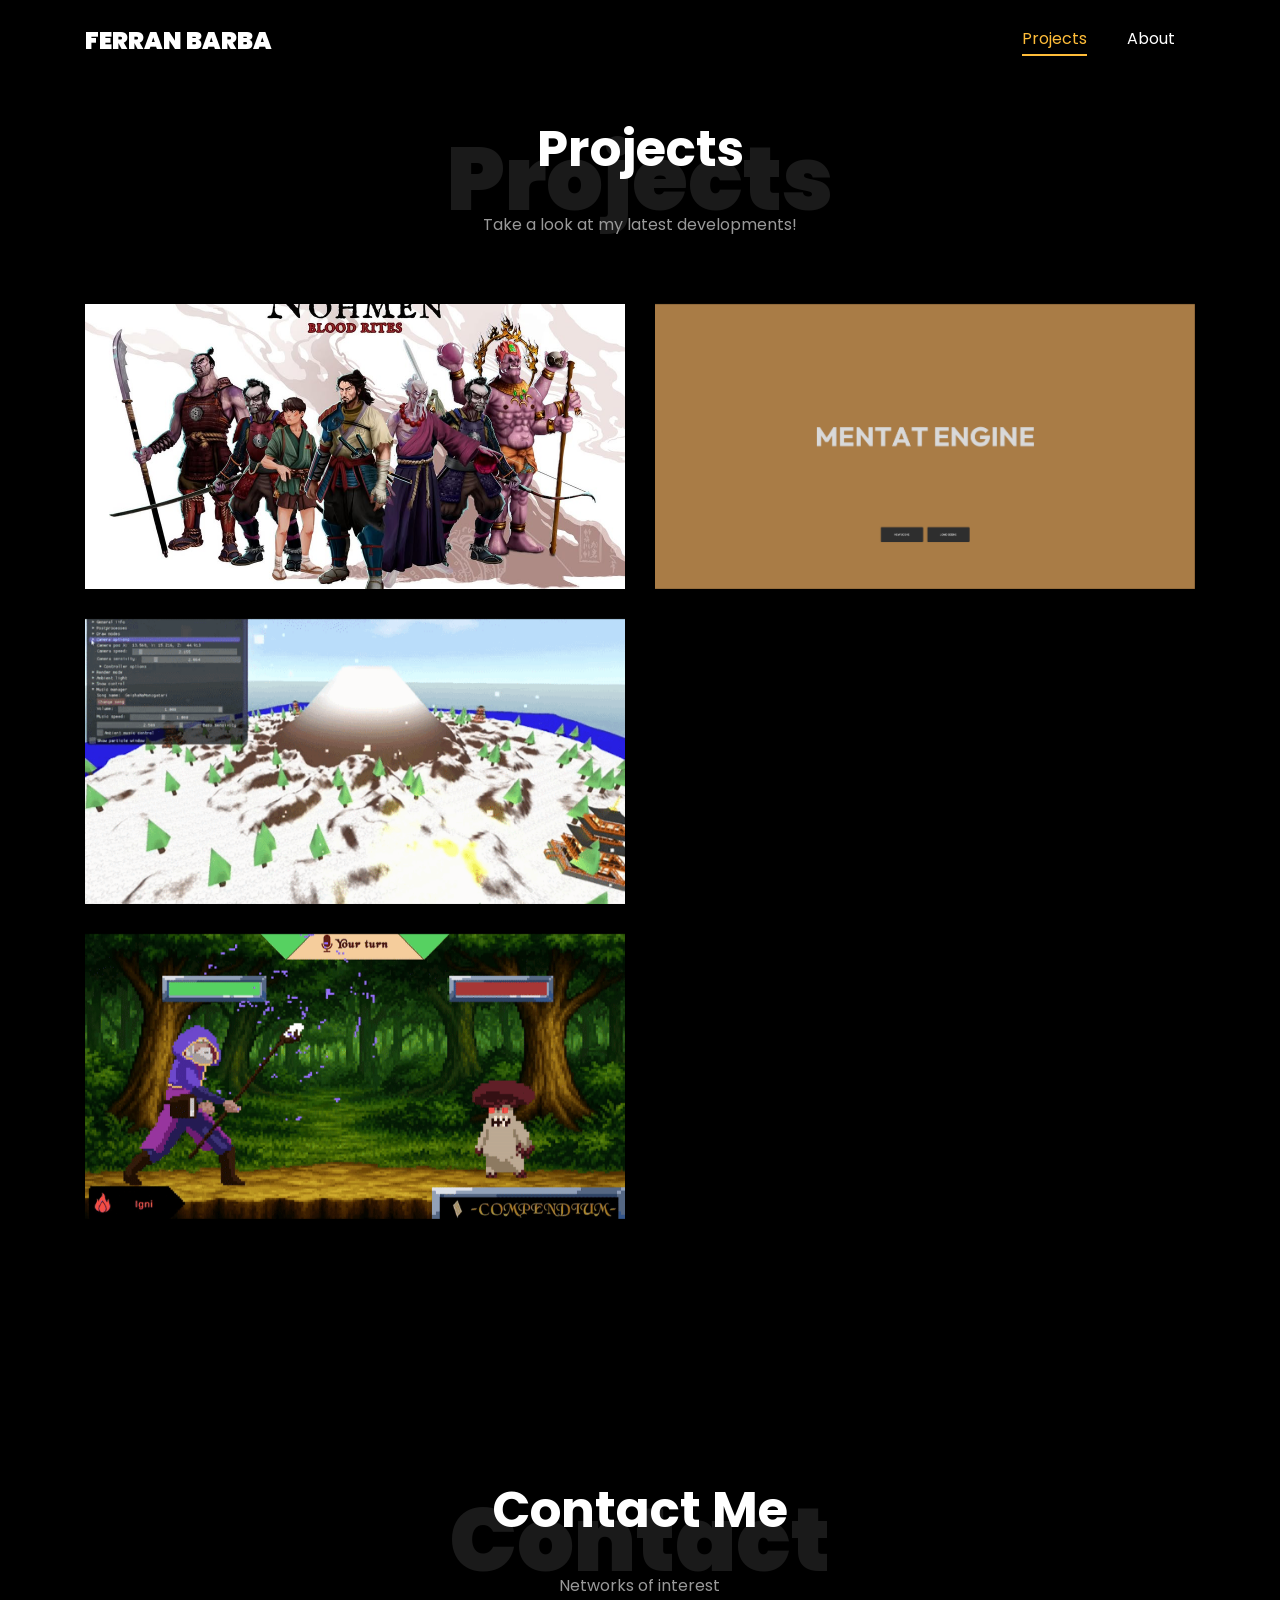
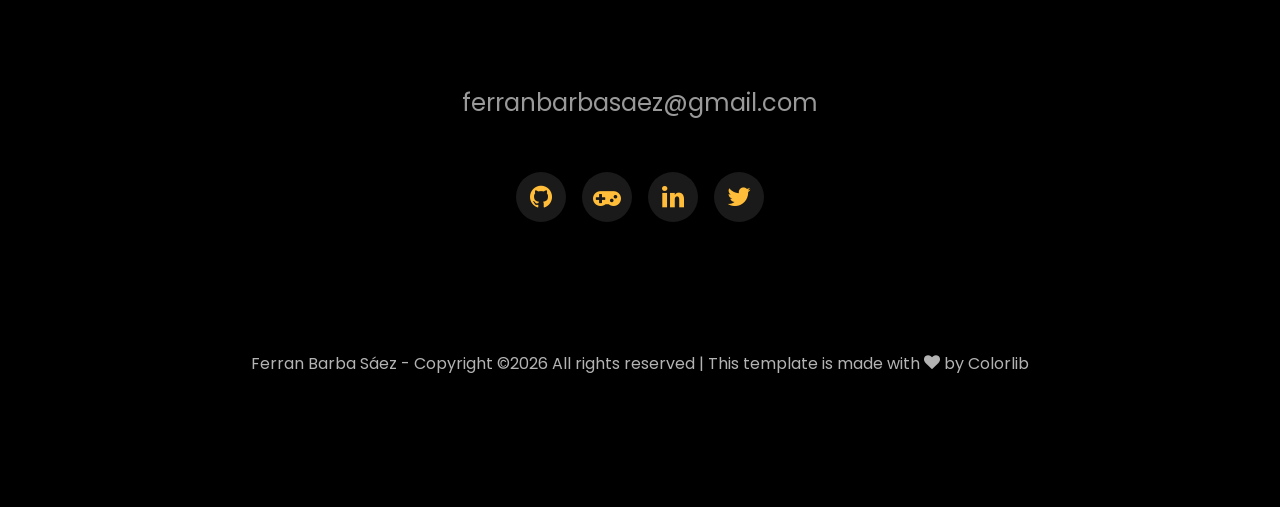
==== commit 278de387: "More Updates" ====
--- a/index.html
+++ b/index.html
@@ -74,7 +74,7 @@
     				</div>
   				</div>
 				<div class="col-md-6">
-    				<div class="project img ftco-animate d-flex justify-content-center align-items-center" style="background-image: url(images/Railgun_1.gif);">
+    				<div class="project img ftco-animate d-flex justify-content-center align-items-center" style="background-image: url(images/yukinokazan.gif);">
     					<div class="overlay"></div>
 	    				<div class="text text-center p-4">
 	    					<h2><a href="#" style="color: #fff; font-size: 48px;" data-toggle="modal" data-target="#modalYuki">Yuki No Kazan</a></h2>
@@ -230,7 +230,7 @@
 					</div>
 				</div>
 				<div class="modal-footer" style="border-top: 1px solid #333;">
-					<a href="https://sergi-sirvent.itch.io/railgun-defender-aegis" target="_blank" class="btn btn-primary">Check GitHub</a>
+					<a href="https://sergi-sirvent.itch.io/railgun-defender-aegis" target="_blank" class="btn btn-primary">Check on GitHub</a>
 					<!-- <button type="button" class="btn btn-secondary" data-dismiss="modal">Close</button> -->
 				</div>
 				</div>
@@ -256,27 +256,44 @@
 					</div>
 					<div class="col-md-5">
 						<h3>Project Information</h3>
-						<p>Full Unreal Engine 5 game development with programming, art and design teams, aiming to release it to steam in June/July 2026.</p>
+						<p>Yuki no Kazan is an scene created with C++, ImGui and a OpenGl framework that reprensents the feudal japan at the 
+							foot of a snow-capped volcano.Enjoy flying around with the camera, create lights or new entities.</p>
+						<h3>Details</h3>
+						<ul>
+							<li><strong>Category:</strong> Graphics Programming</li>
+							<li><strong>Developers:</strong> Ferran Barba and Sergi Sirvent</li>
+						</ul>
+					</div>
+
+					<div class="col-md-12">
 						<h3>My Contribution</h3>
-						<ul>
-							<li><strong>UI:</strong> Design and code of the entirety of the UI in the game using CommonUI Plugin.</li>
-							<li><strong>Gameplay:</strong> Minor developments and fixings in gameplay features to be able to use them in the UI.
-								 InventoryComponent, SaveGameManager or InteractableComponent are some of them.</li>
-						</ul>
-					</div>
-
-
-					<img src="images/Railgun_1.gif" class="img-fluid rounded mb-3" alt="Gameplay GIF">
-
-					<!-- Contenido personalizado del proyecto -->
-					<p>Aquí puedes escribir la descripción detallada de tu proyecto.</p>
-					<ul>
-					<li><strong>Tecnologías:</strong> Unity, C#, Blender</li>
-					<li><strong>Duración:</strong> 2 semanas</li>
-					</ul>
-				</div>
-				<div class="modal-footer" style="border-top: 1px solid #333;">
-					<a href="https://sergi-sirvent.itch.io/railgun-defender-aegis" target="_blank" class="btn btn-primary">Play on Itch.io</a>
+					</div>
+					
+					<div class="col-md-6">
+						<ul>
+							<li>Terrain</li>
+							<li>Cube</li>
+							<li>Tree-shaped surface of revolution</li>
+							<li>Procedural forest and buildings</li>
+							<li>Moving water</li>
+							<li>Volcano-shaped surface of revolution</li>
+							<li>Vertex and fragment editing to control snow amount</li>
+							<li>Use of Perlin and STB</li>
+						</ul>
+					</div>
+					<div class="col-md-6">
+						<ul>
+							<li>Skybox</li>
+							<li>GPU Manager integration</li>
+							<li>Underwater, Red, and Comic post-processing</li>
+							<li>Entity transparencies</li>
+							<li>Implementation of KFS math library (including .lib)</li>
+							<li>ImGui sections</li>
+						</ul>
+					</div>
+				</div>
+				<div class="modal-footer" style="border-top: 1px solid #333;">
+					<a href="https://sergi-sirvent.itch.io/railgun-defender-aegis" target="_blank" class="btn btn-primary">Check on GitHub</a>
 					<!-- <button type="button" class="btn btn-secondary" data-dismiss="modal">Close</button> -->
 				</div>
 				</div>
@@ -302,26 +319,20 @@
 					</div>
 					<div class="col-md-5">
 						<h3>Project Information</h3>
-						<p>Full Unreal Engine 5 game development with programming, art and design teams, aiming to release it to steam in June/July 2026.</p>
-						<h3>My Contribution</h3>
-						<ul>
-							<li><strong>UI:</strong> Design and code of the entirety of the UI in the game using CommonUI Plugin.</li>
-							<li><strong>Gameplay:</strong> Minor developments and fixings in gameplay features to be able to use them in the UI.
-								 InventoryComponent, SaveGameManager or InteractableComponent are some of them.</li>
-						</ul>
-					</div>
-
-
+						<p>Desktop and Mobile development with Unity for </p>
+						<h3>Details</h3>
+						<ul>
+							<li><strong>Category:</strong> Unity Programming</li>
+							<li><strong>Developers:</strong> Ferran Barba and Sergi Sirvent</li>
+						</ul>
+					</div>
+
+					<!--
 					<img src="images/Railgun_1.gif" class="img-fluid rounded mb-3" alt="Gameplay GIF">
-
-					<!-- Contenido personalizado del proyecto -->
-					<p>Aquí puedes escribir la descripción detallada de tu proyecto.</p>
-					<ul>
-					<li><strong>Tecnologías:</strong> Unity, C#, Blender</li>
-					<li><strong>Duración:</strong> 2 semanas</li>
-					</ul>
-				</div>
-				<div class="modal-footer" style="border-top: 1px solid #333;">
+					-->
+				</div>
+				<div class="modal-footer" style="border-top: 1px solid #333;">
+					<a href="https://sergi-sirvent.itch.io/railgun-defender-aegis" target="_blank" class="btn btn-primary">Check on GitHub</a>
 					<a href="https://sergi-sirvent.itch.io/railgun-defender-aegis" target="_blank" class="btn btn-primary">Play on Itch.io</a>
 					<!-- <button type="button" class="btn btn-secondary" data-dismiss="modal">Close</button> -->
 				</div>
@@ -365,6 +376,7 @@
 					</ul>
 				</div>
 				<div class="modal-footer" style="border-top: 1px solid #333;">
+					<a href="https://sergi-sirvent.itch.io/railgun-defender-aegis" target="_blank" class="btn btn-primary">Check on GitHub</a>
 					<a href="https://ferran-44.itch.io/compendium" target="_blank" class="btn btn-primary">Play on Itch.io</a>
 					<!-- <button type="button" class="btn btn-secondary" data-dismiss="modal">Close</button> -->
 				</div>
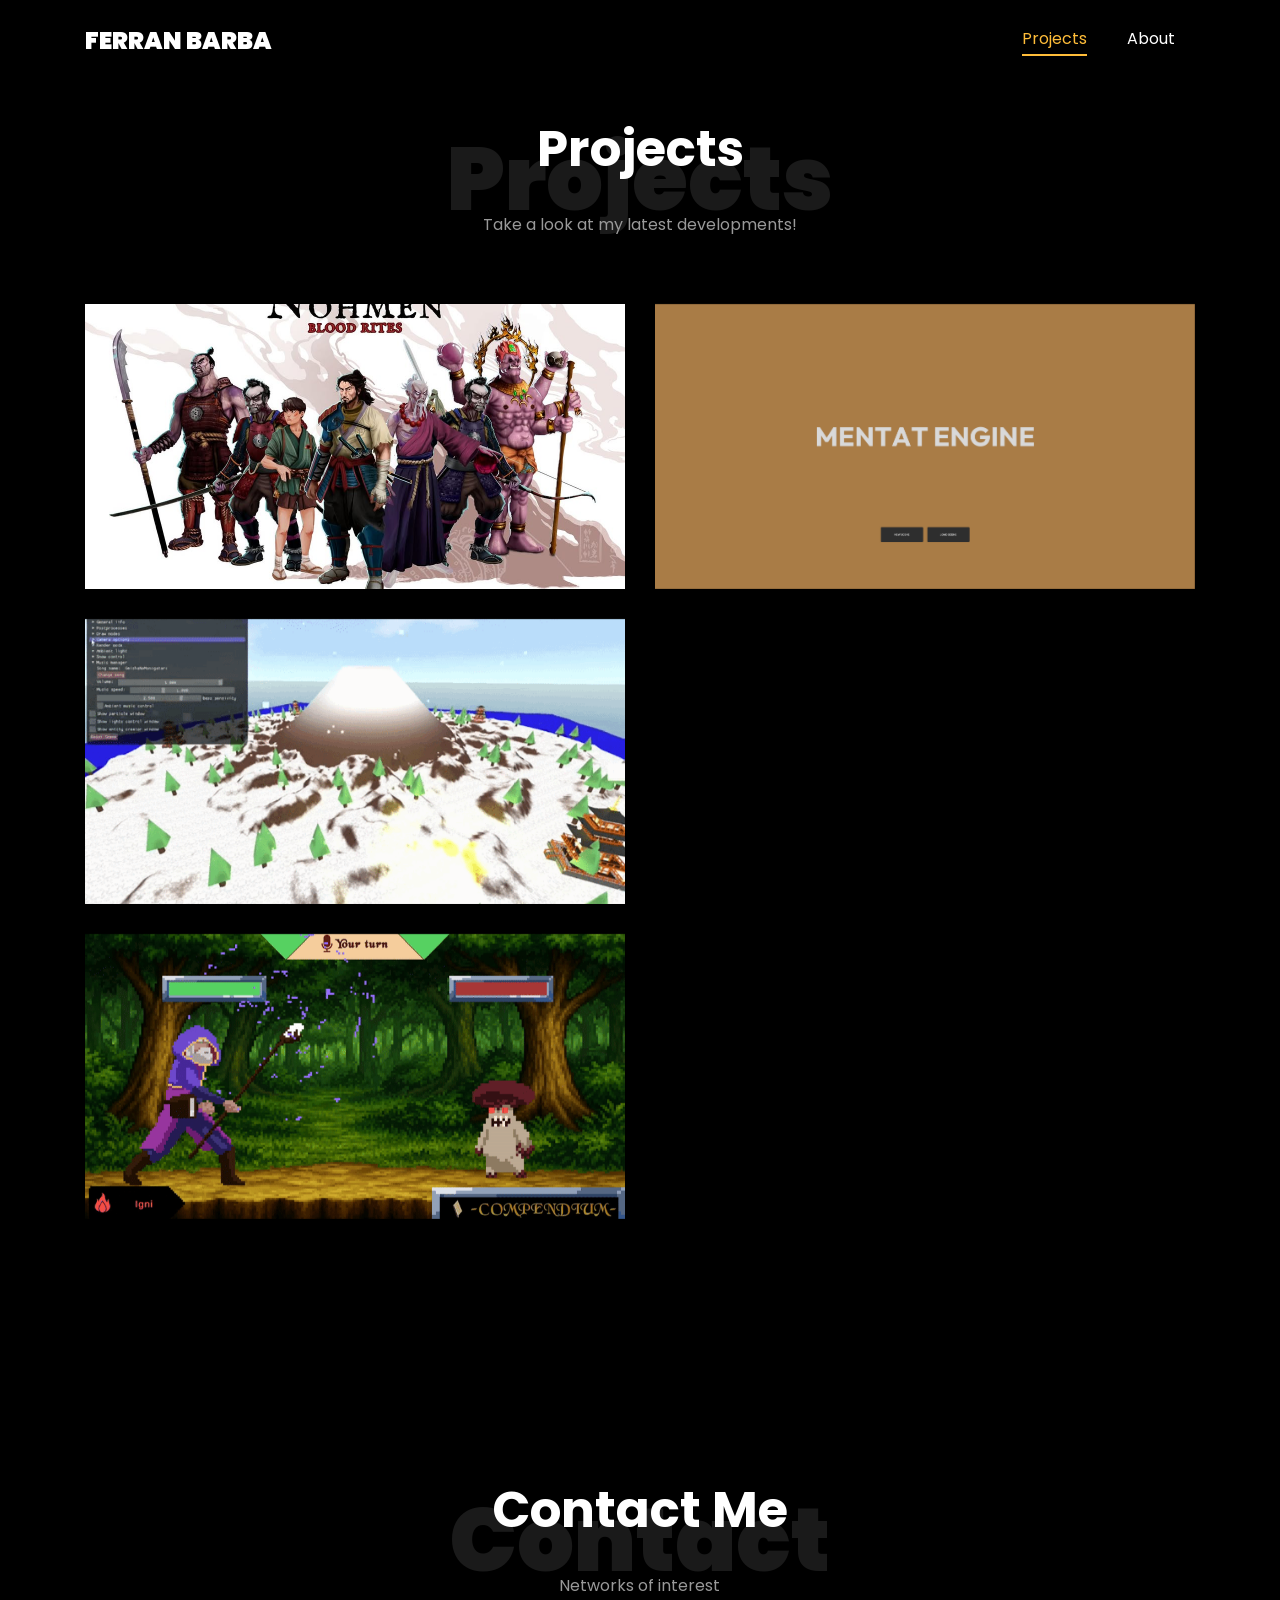
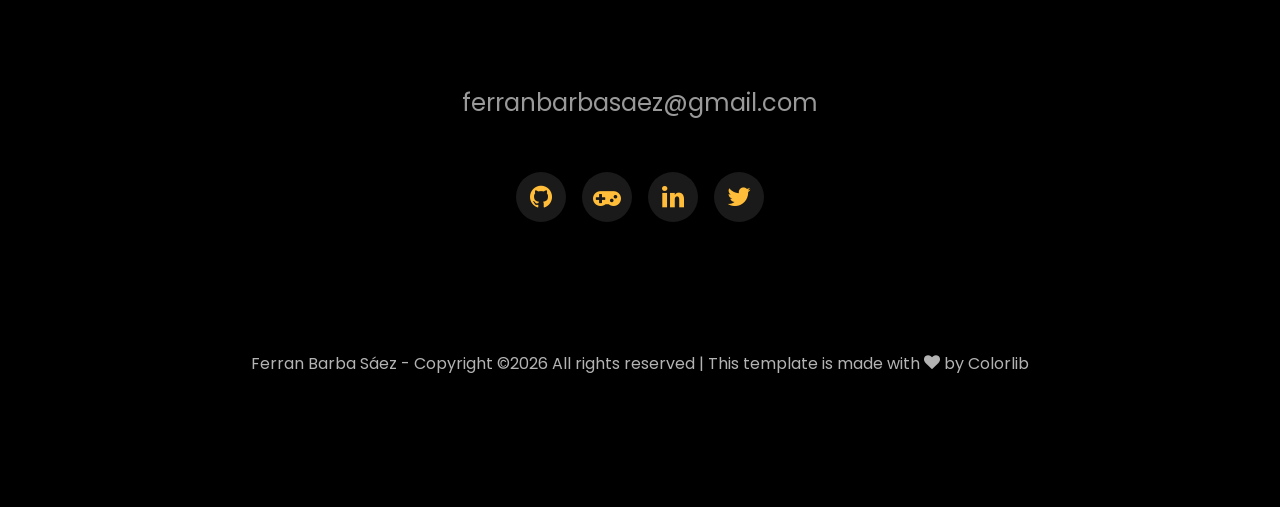
==== commit 07d9c095: "Final Version June 2026" ====
--- a/index.html
+++ b/index.html
@@ -120,7 +120,6 @@
     		</div>
     	</div>
 
-
 		<!-- NOHMEN BLOOD RITES -->
 		<div class="modal fade" id="modalNohmen" tabindex="-1" role="dialog" aria-hidden="true">
 			<div class="modal-dialog modal-dialog-centered modal-xl" role="document">
@@ -230,7 +229,7 @@
 					</div>
 				</div>
 				<div class="modal-footer" style="border-top: 1px solid #333;">
-					<a href="https://sergi-sirvent.itch.io/railgun-defender-aegis" target="_blank" class="btn btn-primary">Check on GitHub</a>
+					<a href="https://github.com/ferranbarba/MentatEngine_SourceCode" target="_blank" class="btn btn-primary">Check on GitHub</a>
 					<!-- <button type="button" class="btn btn-secondary" data-dismiss="modal">Close</button> -->
 				</div>
 				</div>
@@ -293,7 +292,7 @@
 					</div>
 				</div>
 				<div class="modal-footer" style="border-top: 1px solid #333;">
-					<a href="https://sergi-sirvent.itch.io/railgun-defender-aegis" target="_blank" class="btn btn-primary">Check on GitHub</a>
+					<a href="https://github.com/ferranbarba/YukiNoKazan_SourceCode" target="_blank" class="btn btn-primary">Check on GitHub</a>
 					<!-- <button type="button" class="btn btn-secondary" data-dismiss="modal">Close</button> -->
 				</div>
 				</div>
@@ -319,7 +318,8 @@
 					</div>
 					<div class="col-md-5">
 						<h3>Project Information</h3>
-						<p>Desktop and Mobile development with Unity for </p>
+						<p>Railgun Defender: AEGIS is a rogue like tower defense on space. Defend your core and upgrade 
+							your railgun to defeat several enemies and bosses.</p>
 						<h3>Details</h3>
 						<ul>
 							<li><strong>Category:</strong> Unity Programming</li>
@@ -332,7 +332,7 @@
 					-->
 				</div>
 				<div class="modal-footer" style="border-top: 1px solid #333;">
-					<a href="https://sergi-sirvent.itch.io/railgun-defender-aegis" target="_blank" class="btn btn-primary">Check on GitHub</a>
+					<a href="https://github.com/ferranbarba/RailgunDefenderAegis_SourceCode" target="_blank" class="btn btn-primary">Check on GitHub</a>
 					<a href="https://sergi-sirvent.itch.io/railgun-defender-aegis" target="_blank" class="btn btn-primary">Play on Itch.io</a>
 					<!-- <button type="button" class="btn btn-secondary" data-dismiss="modal">Close</button> -->
 				</div>
@@ -359,24 +359,19 @@
 					</div>
 					<div class="col-md-5">
 						<h3>Project Information</h3>
-						<p>Full Unreal Engine 5 game development with programming, art and design teams, aiming to release it to steam in June/July 2026.</p>
-						<h3>My Contribution</h3>
-						<ul>
-							<li><strong>UI:</strong> Design and code of the entirety of the UI in the game using CommonUI Plugin.</li>
-							<li><strong>Gameplay:</strong> Minor developments and fixings in gameplay features to be able to use them in the UI.
-								 InventoryComponent, SaveGameManager or InteractableComponent are some of them.</li>
-						</ul>
-					</div>
-
-					<!-- Contenido personalizado del proyecto -->
-					<p>Aquí puedes escribir la descripción detallada de tu proyecto.</p>
-					<ul>
-					<li><strong>Tecnologías:</strong> Unity, C#, Blender</li>
-					<li><strong>Duración:</strong> 2 semanas</li>
-					</ul>
-				</div>
-				<div class="modal-footer" style="border-top: 1px solid #333;">
-					<a href="https://sergi-sirvent.itch.io/railgun-defender-aegis" target="_blank" class="btn btn-primary">Check on GitHub</a>
+						<p>Compendium is a turn-based RPG where you will incarnate a mage on its journey to defeat the evil warlock that is 
+							summoning dangerous creatures along the realm. To accomplish the task, you will use your voice to cast the spells 
+							from the ancient book you will carry with you. Along the way you will find various creatures with weaknesess that 
+							you will have to discover to defeat them. Good luck in your adventure!</p>
+						<h3>Details</h3>
+						<ul>
+							<li><strong>Category:</strong> Unity Programming</li>
+							<li><strong>Developers:</strong> Ferran Barba and Sergi Sirvent</li>
+						</ul>
+					</div>
+				</div>
+				<div class="modal-footer" style="border-top: 1px solid #333;">
+					<a href="https://github.com/ferranbarba/Compendium_SourceCode" target="_blank" class="btn btn-primary">Check on GitHub</a>
 					<a href="https://ferran-44.itch.io/compendium" target="_blank" class="btn btn-primary">Play on Itch.io</a>
 					<!-- <button type="button" class="btn btn-secondary" data-dismiss="modal">Close</button> -->
 				</div>
@@ -403,21 +398,15 @@
 					</div>
 					<div class="col-md-5">
 						<h3>Project Information</h3>
-						<p>Full Unreal Engine 5 game development with programming, art and design teams, aiming to release it to steam in June/July 2026.</p>
-						<h3>My Contribution</h3>
-						<ul>
-							<li><strong>UI:</strong> Design and code of the entirety of the UI in the game using CommonUI Plugin.</li>
-							<li><strong>Gameplay:</strong> Minor developments and fixings in gameplay features to be able to use them in the UI.
-								 InventoryComponent, SaveGameManager or InteractableComponent are some of them.</li>
-						</ul>
-					</div>
-
-					<!-- Contenido personalizado del proyecto -->
-					<p>Aquí puedes escribir la descripción detallada de tu proyecto.</p>
-					<ul>
-					<li><strong>Tecnologías:</strong> Unity, C#, Blender</li>
-					<li><strong>Duración:</strong> 2 semanas</li>
-					</ul>
+						<p>Jimbo Delta Tower is a 3D puzzle-platformer where the protagonist Jimbo tries to climb the tallest building in the city, 
+							dodging guards to test his newly gifted hang glider.
+						</p>
+						<h3>Details</h3>
+						<ul>
+							<li><strong>Category:</strong> Unreal Engine Programming</li>
+							<li><strong>Developers:</strong> Ferran Barba, Sergi Sirvent and Mark Syniato</li>
+						</ul>
+					</div>
 				</div>
 				<div class="modal-footer" style="border-top: 1px solid #333;">
 					<a href="https://sergi-sirvent.itch.io/jimbo-delta-tower" target="_blank" class="btn btn-primary">Download Now</a>
@@ -492,12 +481,9 @@
         </div>
       </div>
     </footer>
-    
-  
 
   <!-- loader -->
   <div id="ftco-loader" class="show fullscreen"><svg class="circular" width="48px" height="48px"><circle class="path-bg" cx="24" cy="24" r="22" fill="none" stroke-width="4" stroke="#eeeeee"/><circle class="path" cx="24" cy="24" r="22" fill="none" stroke-width="4" stroke-miterlimit="10" stroke="#F96D00"/></svg></div>
-
 
   <script src="js/jquery.min.js"></script>
   <script src="js/jquery-migrate-3.0.1.min.js"></script>
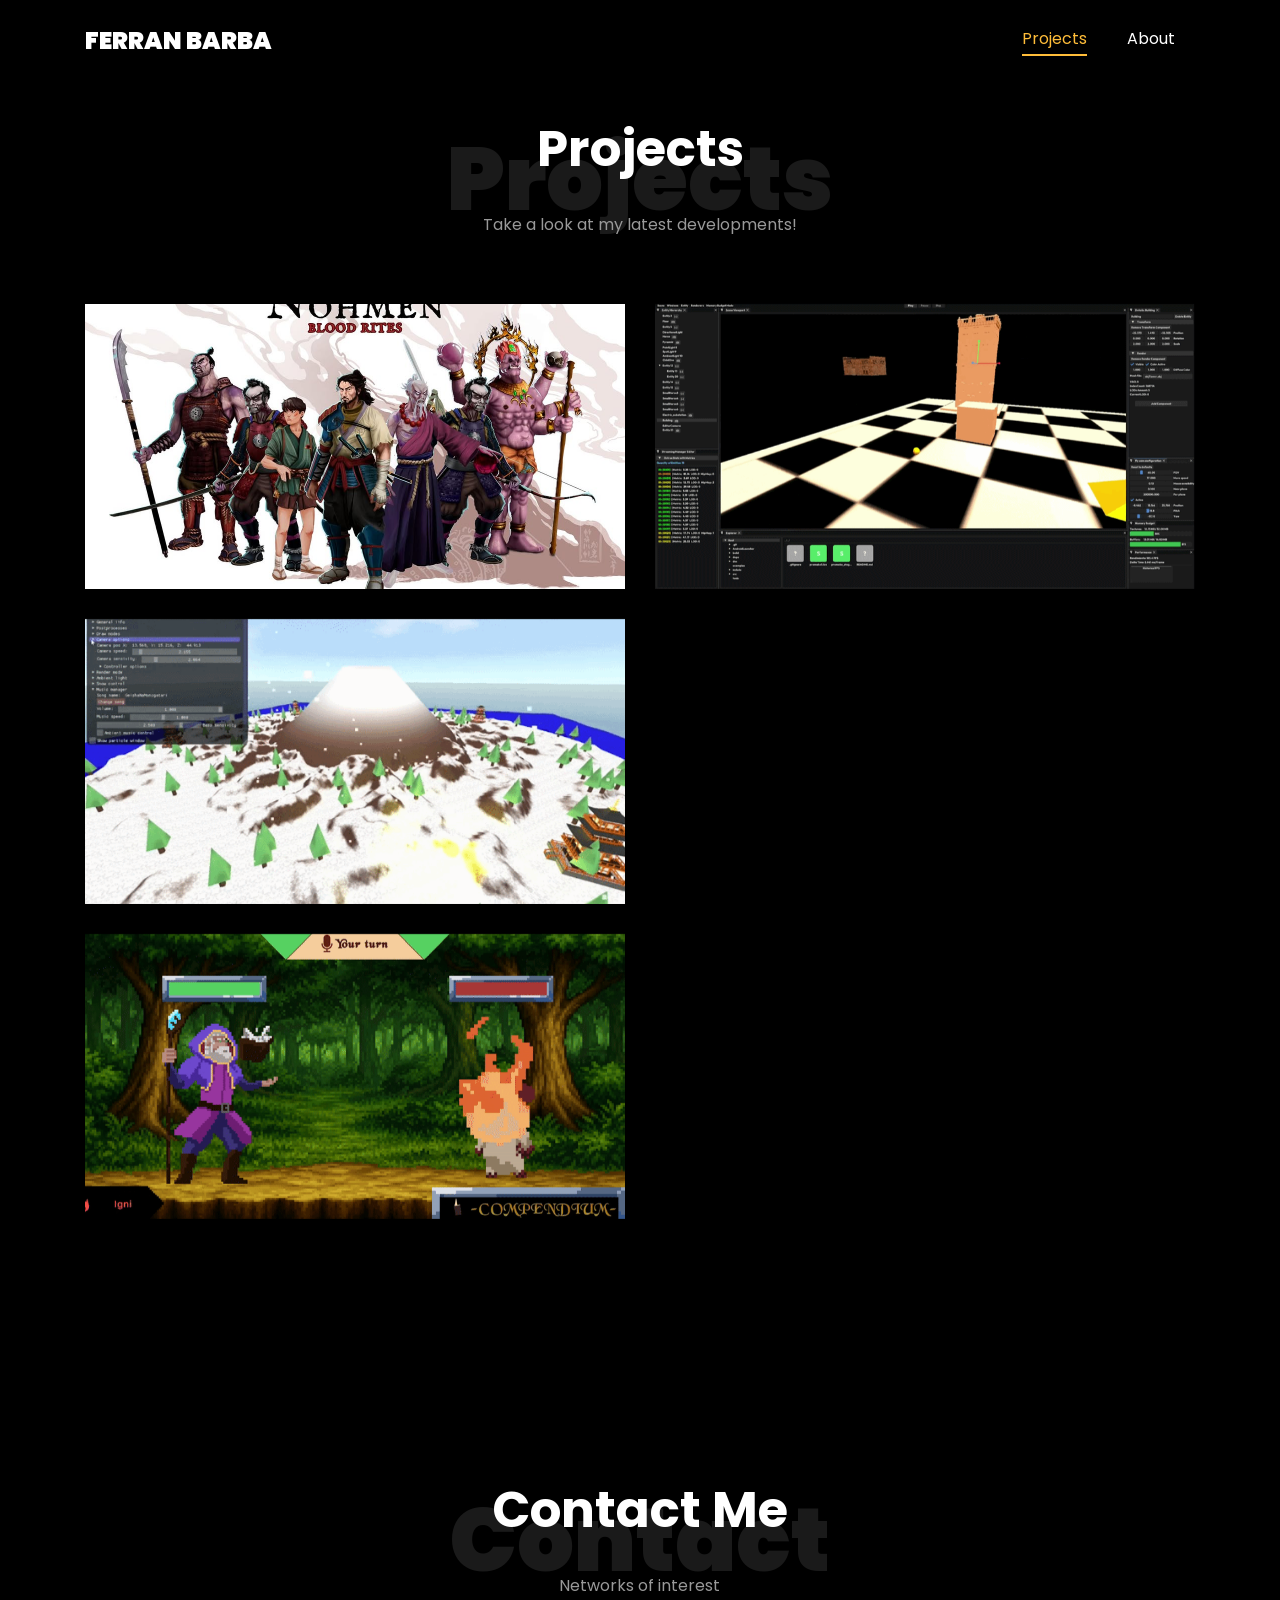
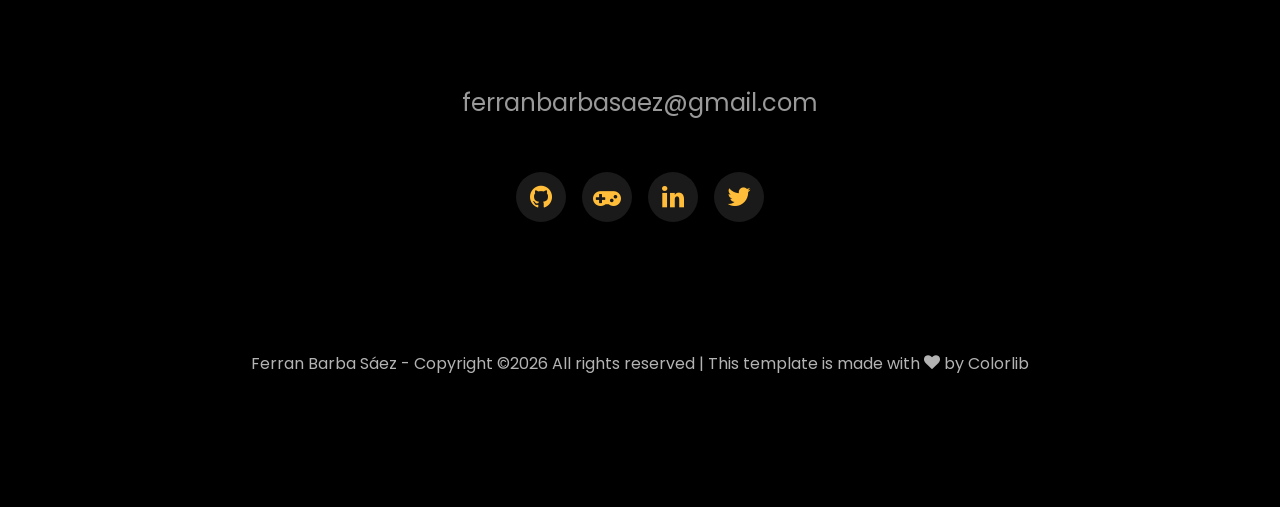
==== commit caf2bcd7: "Final Version June 2026 with Fixes" ====
--- a/index.html
+++ b/index.html
@@ -63,7 +63,7 @@
     				</div>
   				</div>
   				<div class="col-md-6">
-    				<div class="project img ftco-animate d-flex justify-content-center align-items-center" style="background-image: url(images/me_1.png);">
+    				<div class="project img ftco-animate d-flex justify-content-center align-items-center" style="background-image: url(images/mentatengine.gif);">
     					<div class="overlay"></div>
 	    				<div class="text text-center p-4">
 	    					<h2><a href="#" style="color: #fff; font-size: 48px;" data-toggle="modal" data-target="#modalMentat">MentatEngine</a></h2>
@@ -220,13 +220,14 @@
 							<li>Port to Android</li>
 						</ul>
 					</div>
-
+					<!--
 					<div class="col-md-6">
 						<h3>Future Features</h3>
 							<ul>
 								<li>Vulkan Backend</li>
 							</ul>
 					</div>
+					-->
 				</div>
 				<div class="modal-footer" style="border-top: 1px solid #333;">
 					<a href="https://github.com/ferranbarba/MentatEngine_SourceCode" target="_blank" class="btn btn-primary">Check on GitHub</a>
@@ -247,7 +248,7 @@
 				</div>
 				<div class="modal-body d-flex flex-wrap">
 					<div class="col-md-7">
-						<iframe width="600" height="380" src="https://www.youtube.com/embed/Iy9fGn4GNnU?si=c73GkHsDfyzvziox" 
+						<iframe width="600" height="380" src="https://www.youtube.com/embed/pqLwFboqesk?si=dK7Q-ByOGj3kjx5L" 
 							title="YouTube video player" frameborder="0" allow="accelerometer; autoplay; clipboard-write; 
 							encrypted-media; gyroscope; picture-in-picture; web-share" referrerpolicy="strict-origin-when-cross-origin" 
 							allowfullscreen>
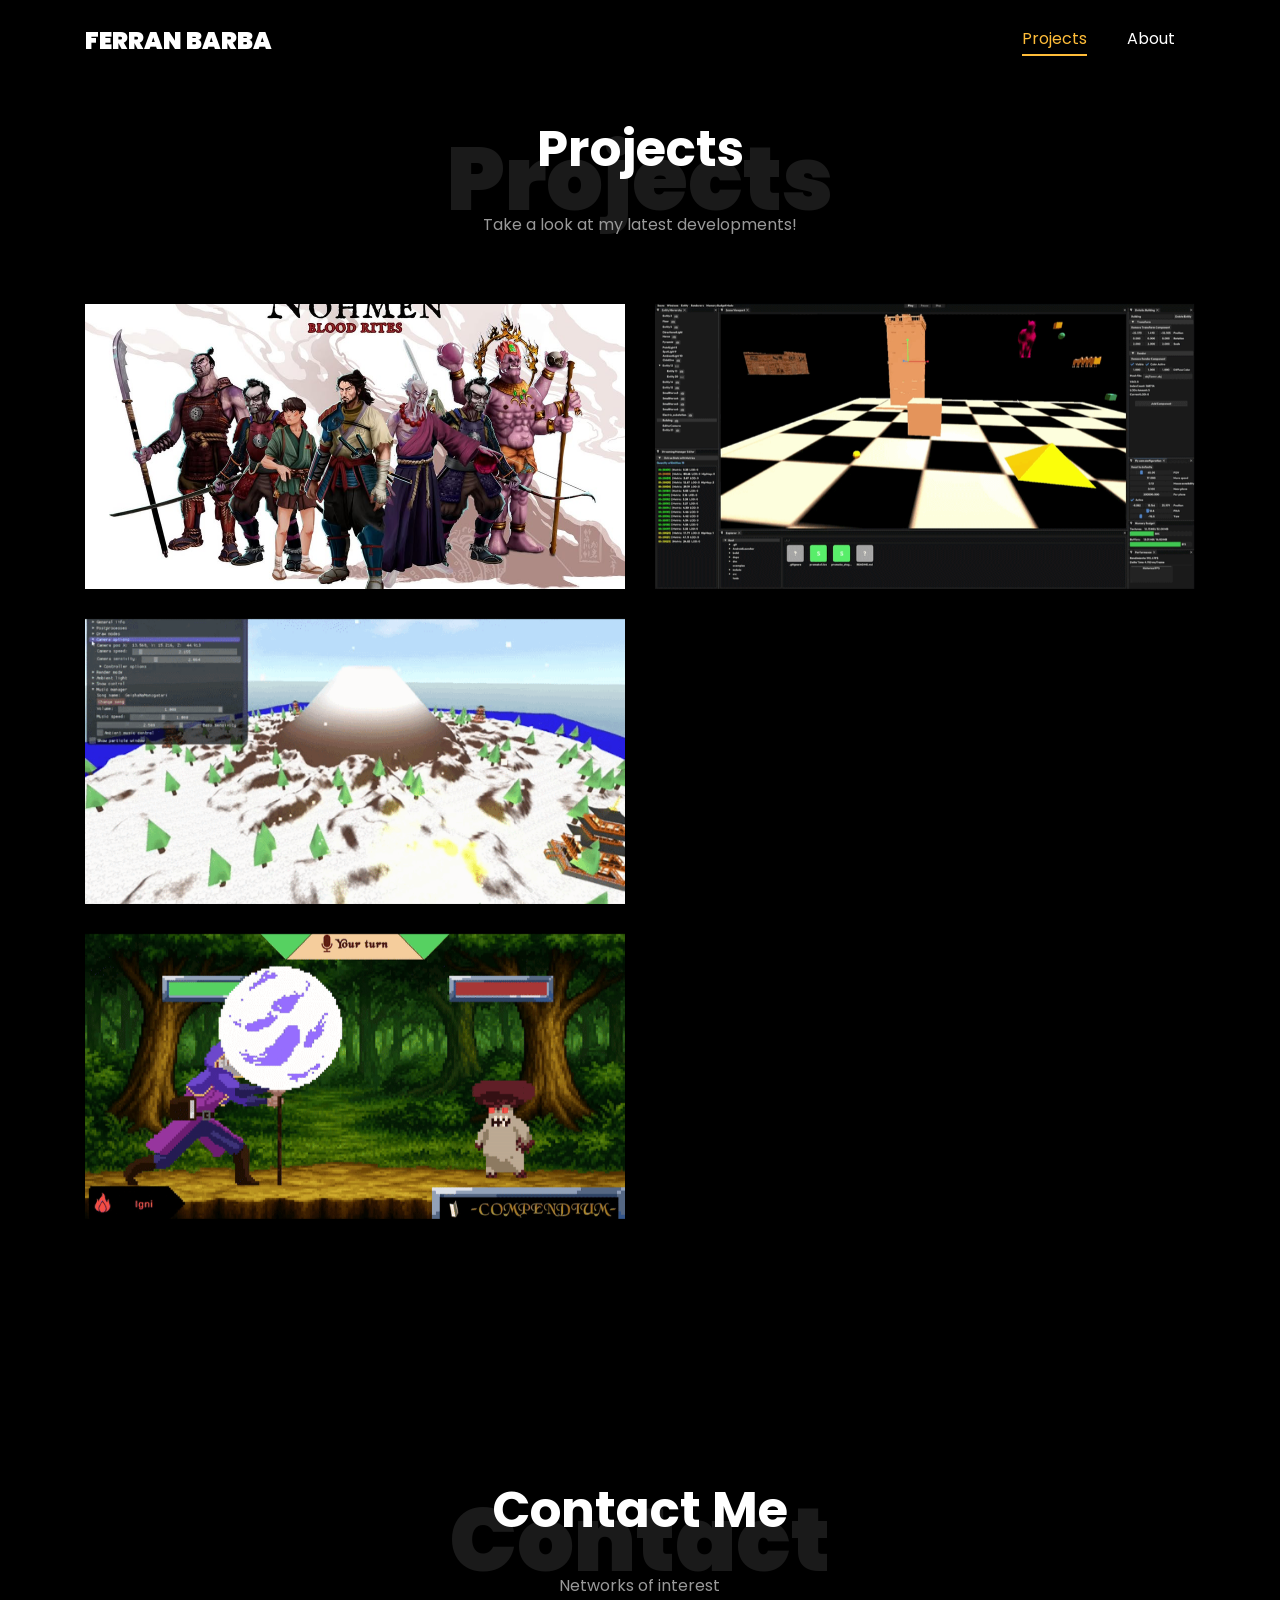
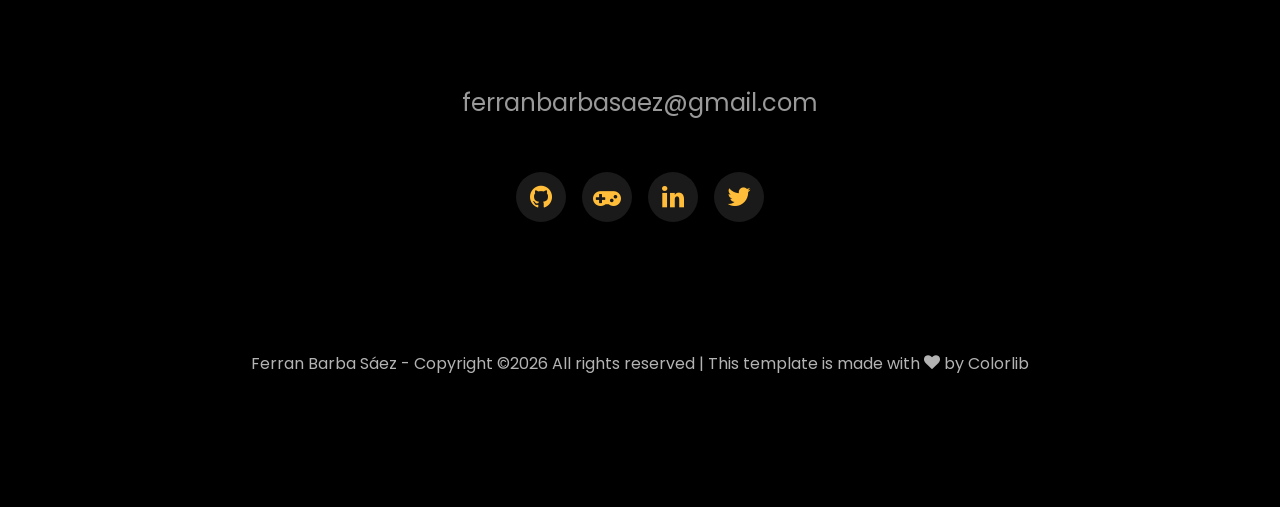
==== commit cc9803a6: "Fixed Spaces" ====
--- a/index.html
+++ b/index.html
@@ -256,8 +256,8 @@
 					</div>
 					<div class="col-md-5">
 						<h3>Project Information</h3>
-						<p>Yuki no Kazan is an scene created with C++, ImGui and a OpenGl framework that reprensents the feudal japan at the 
-							foot of a snow-capped volcano.Enjoy flying around with the camera, create lights or new entities.</p>
+						<p>Yuki no Kazan is a demo scene created with C++, ImGui and a OpenGl framework that reprensents the feudal japan at the 
+							foot of a snow-capped volcano. Enjoy flying around with the camera, create lights or new entities.</p>
 						<h3>Details</h3>
 						<ul>
 							<li><strong>Category:</strong> Graphics Programming</li>
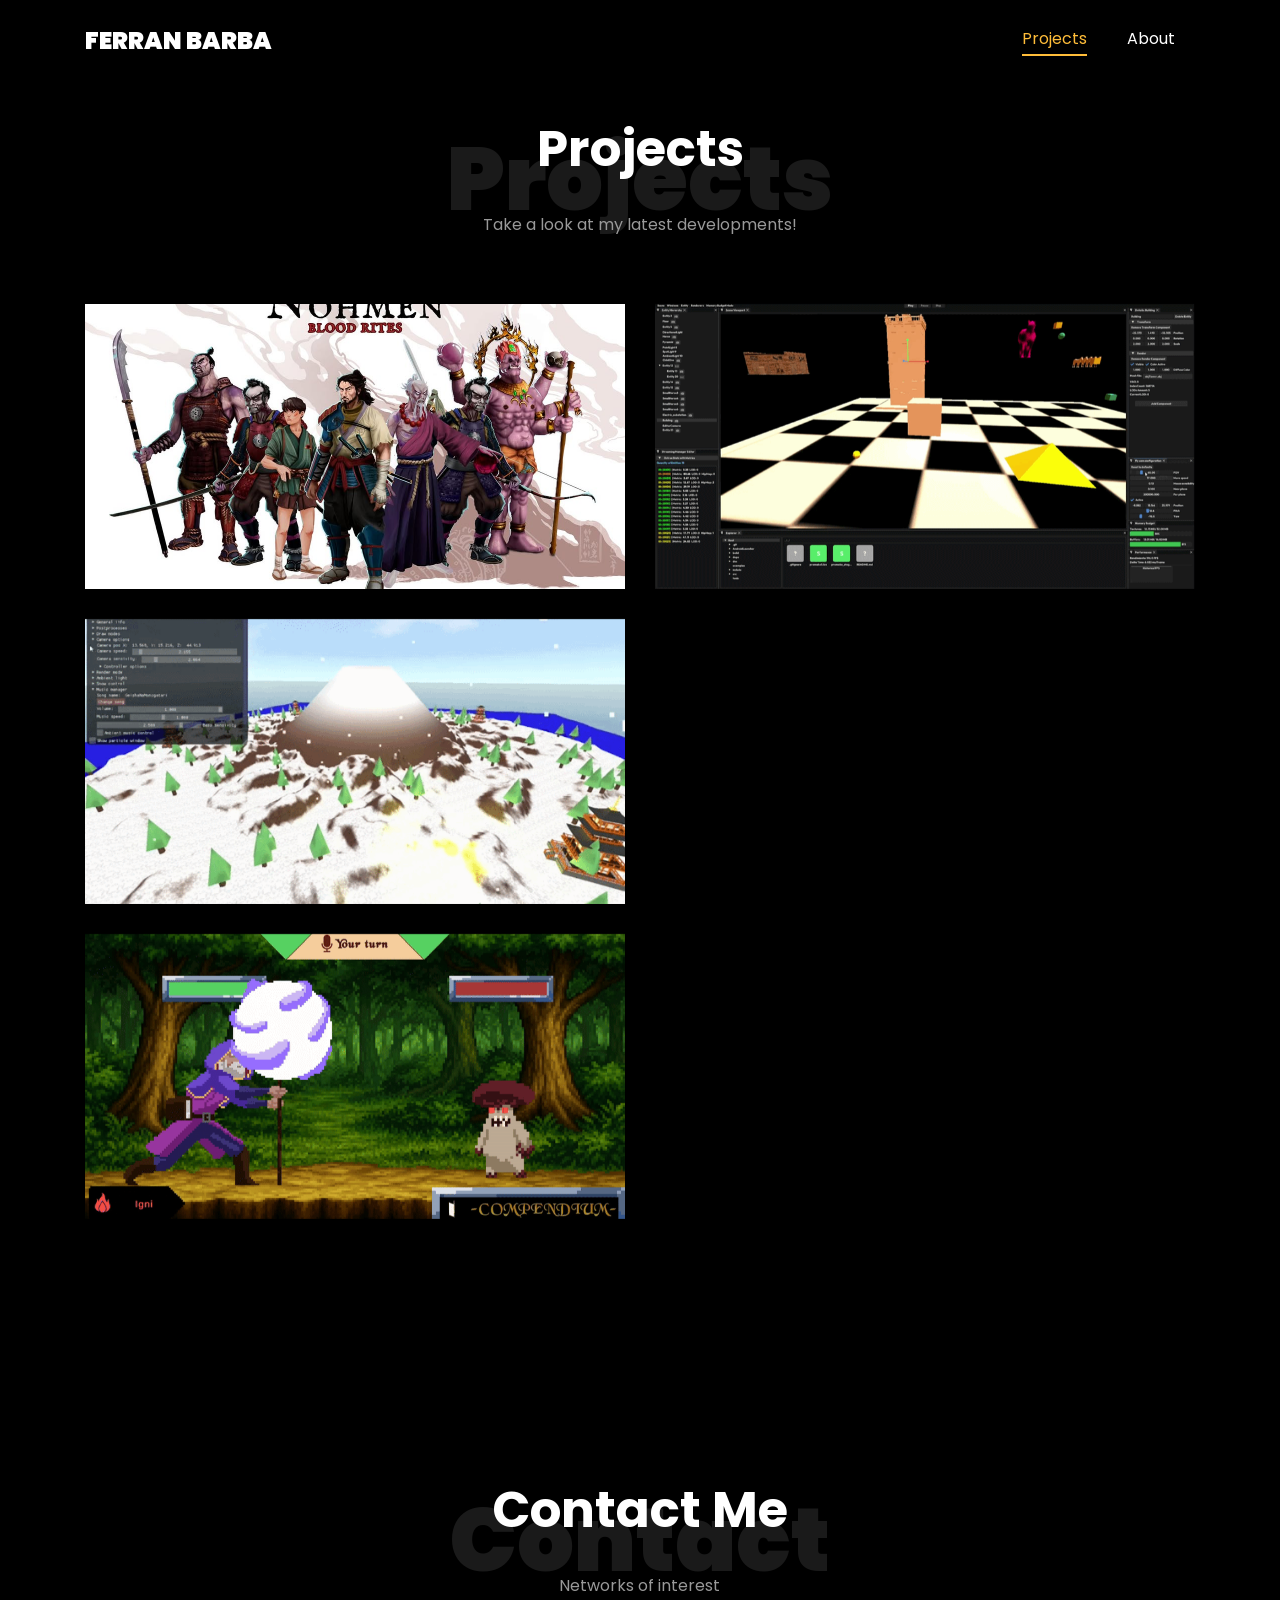
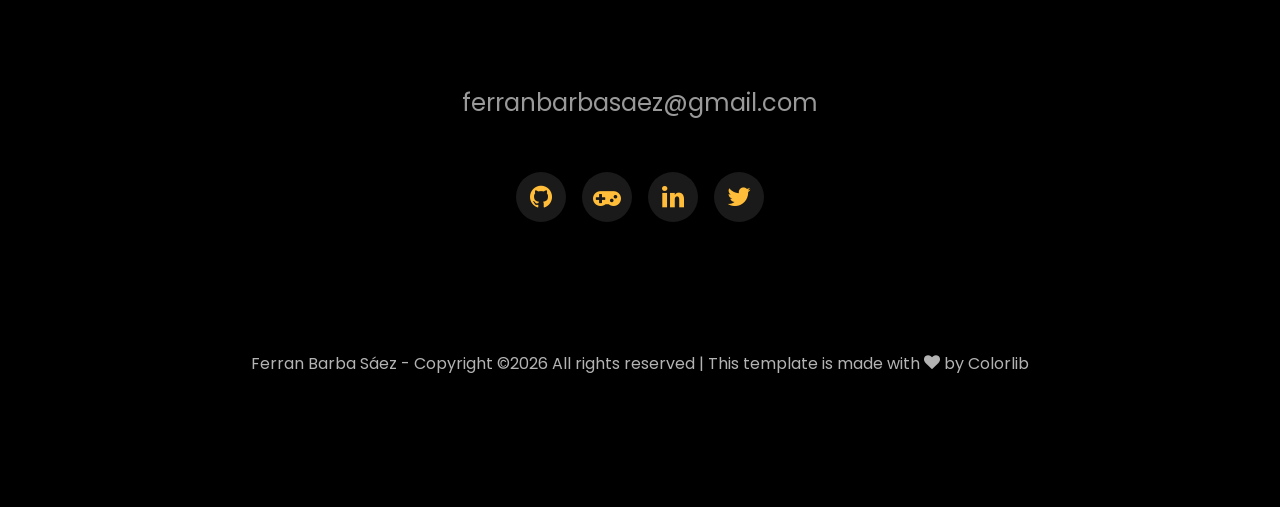
==== commit e01ca75b: "Nohmen Release" ====
--- a/index.html
+++ b/index.html
@@ -132,15 +132,14 @@
 				</div>
 				<div class="modal-body d-flex flex-wrap">
 					<div class="col-md-7">
-						<iframe width="600" height="380" src="https://www.youtube.com/embed/F_aint-4KXc?si=CftLZbUdaMMpxYk-" 
-							title="YouTube video player" frameborder="0" allow="accelerometer; autoplay; clipboard-write; 
-							encrypted-media; gyroscope; picture-in-picture; web-share" referrerpolicy="strict-origin-when-cross-origin" 
-							allowfullscreen>
-						</iframe>
+						<iframe width="600" height="380" src="https://www.youtube.com/embed/4e2ESY6Culk?si=9LLly-3NVE6XTtFr" 
+						title="YouTube video player" frameborder="0" allow="accelerometer; autoplay; clipboard-write; encrypted-media; 
+						gyroscope; picture-in-picture; web-share" referrerpolicy="strict-origin-when-cross-origin" allowfullscreen>
+					</iframe>
 					</div>
 					<div class="col-md-5">
 						<h3>Project Information</h3>
-						<p>Full Unreal Engine 5 game development with programming, art and design teams, aiming to release it to steam in June/July 2026.</p>
+						<p>Full Unreal Engine 5 game development with programming, art and design teams, released on Steam.</p>
 						<h3>Details</h3>
 						<ul>
 							<li><strong>Category:</strong> Unreal Engine 5</li>
@@ -158,7 +157,7 @@
 					</ul>
 				</div>
 				<div class="modal-footer" style="border-top: 1px solid #333;">
-					<a href="#" target="_blank" class="btn btn-primary">Coming to Steam soon!</a>
+					<a href="#" target="https://store.steampowered.com/app/4522430/Nohmen_Blood_Rites/" class="btn btn-primary">Play on Steam!</a>
 					<!-- <button type="button" class="btn btn-secondary" data-dismiss="modal">Close</button> -->
 				</div>
 				</div>
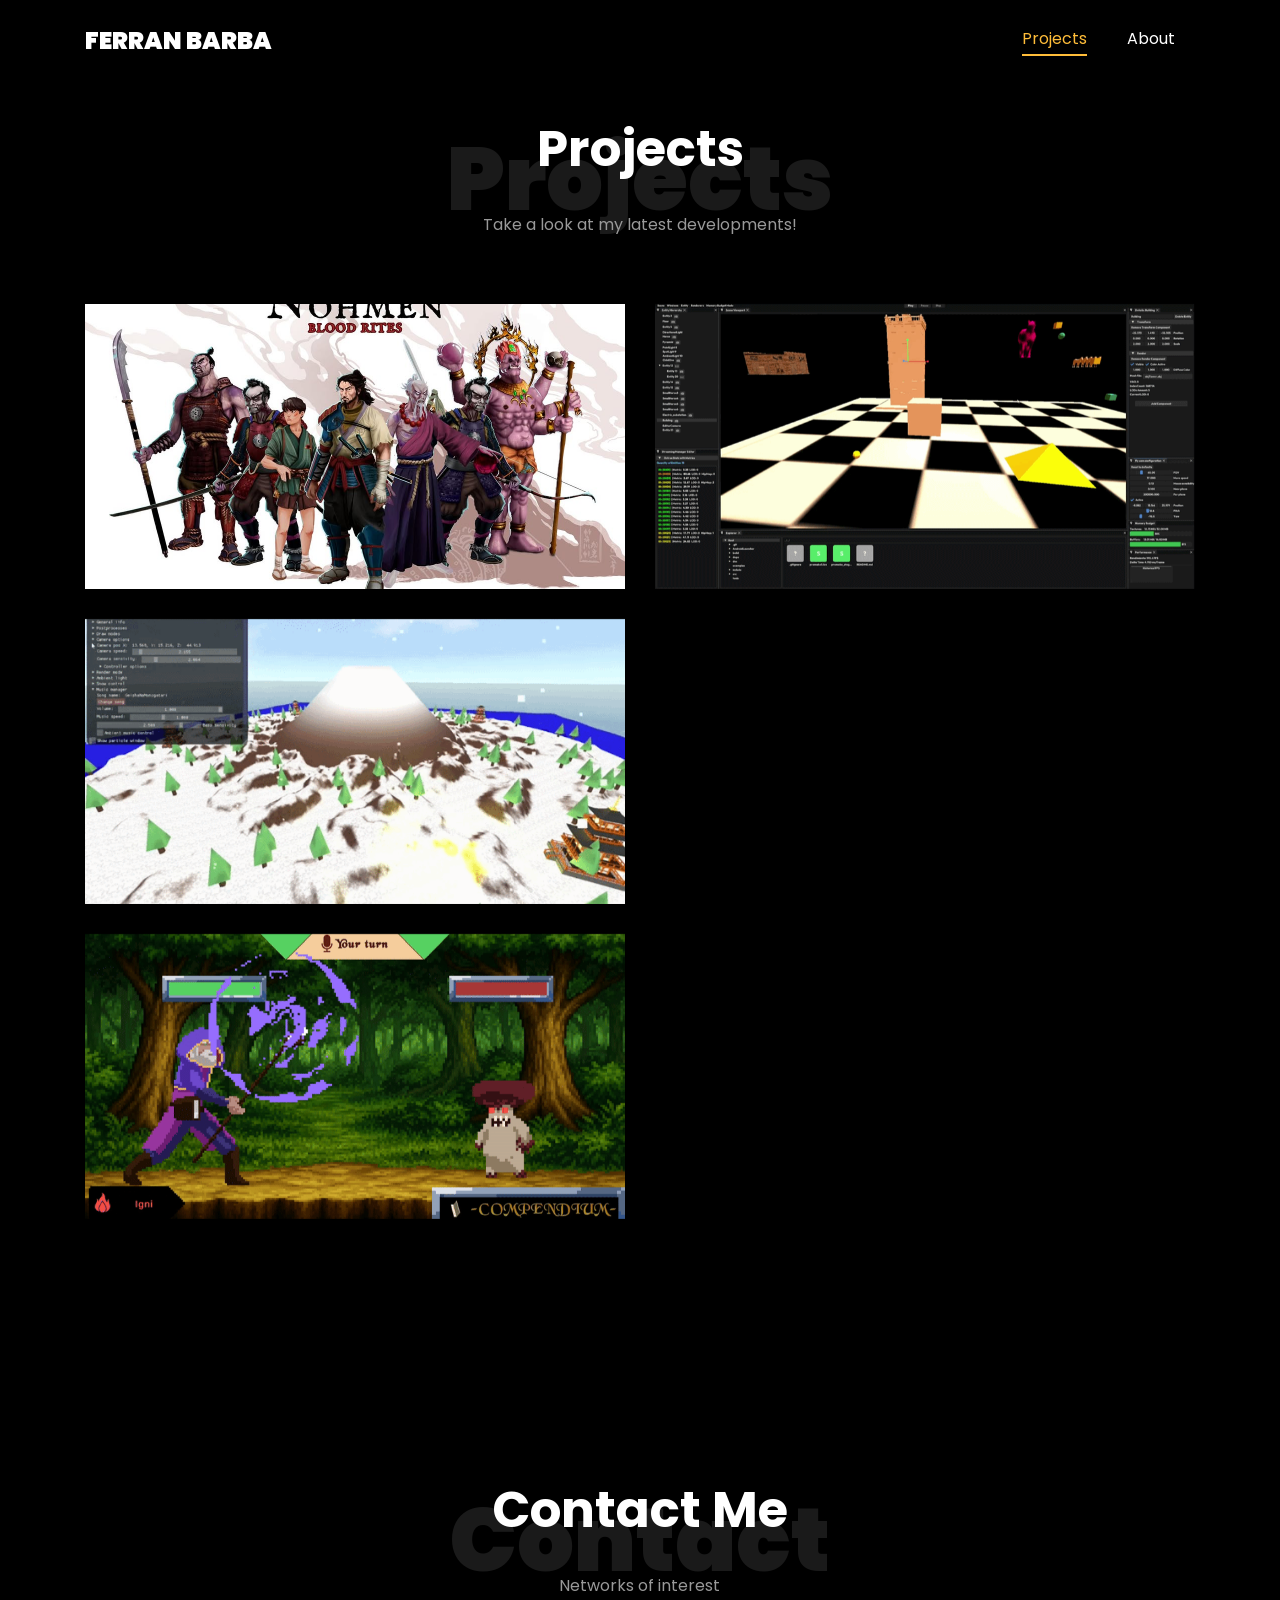
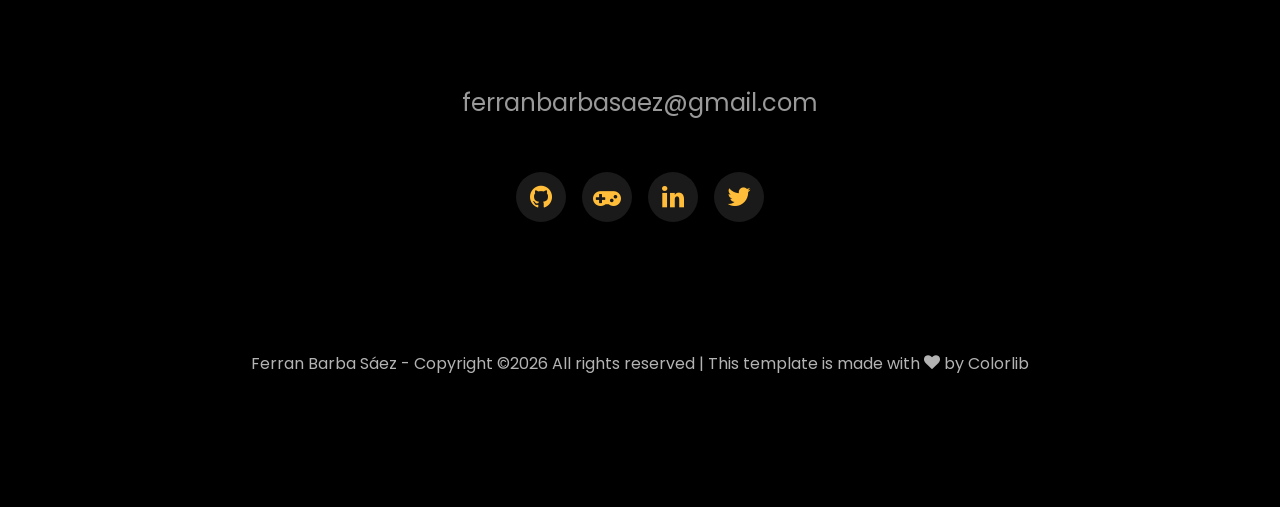
==== commit 76b57d9f: "More Nohmen Updates" ====
--- a/index.html
+++ b/index.html
@@ -58,7 +58,7 @@
 	    					<h2><a href="#" style="color: #fff; font-size: 48px;" data-toggle="modal" data-target="#modalNohmen">Nohmen:</br> Blood Rites</a></h2>
 	    					<span>Action and puzzle game in Unreal Engine 5</span>
 							<br>
-	    					<span>COMING SOON</span>
+	    					<span>PLAY ON STEAM</span>
 	    				</div>
     				</div>
   				</div>
@@ -157,7 +157,7 @@
 					</ul>
 				</div>
 				<div class="modal-footer" style="border-top: 1px solid #333;">
-					<a href="#" target="https://store.steampowered.com/app/4522430/Nohmen_Blood_Rites/" class="btn btn-primary">Play on Steam!</a>
+					<a href="https://store.steampowered.com/app/4522430/Nohmen_Blood_Rites/" target="blank_" class="btn btn-primary">Play on Steam!</a>
 					<!-- <button type="button" class="btn btn-secondary" data-dismiss="modal">Close</button> -->
 				</div>
 				</div>
